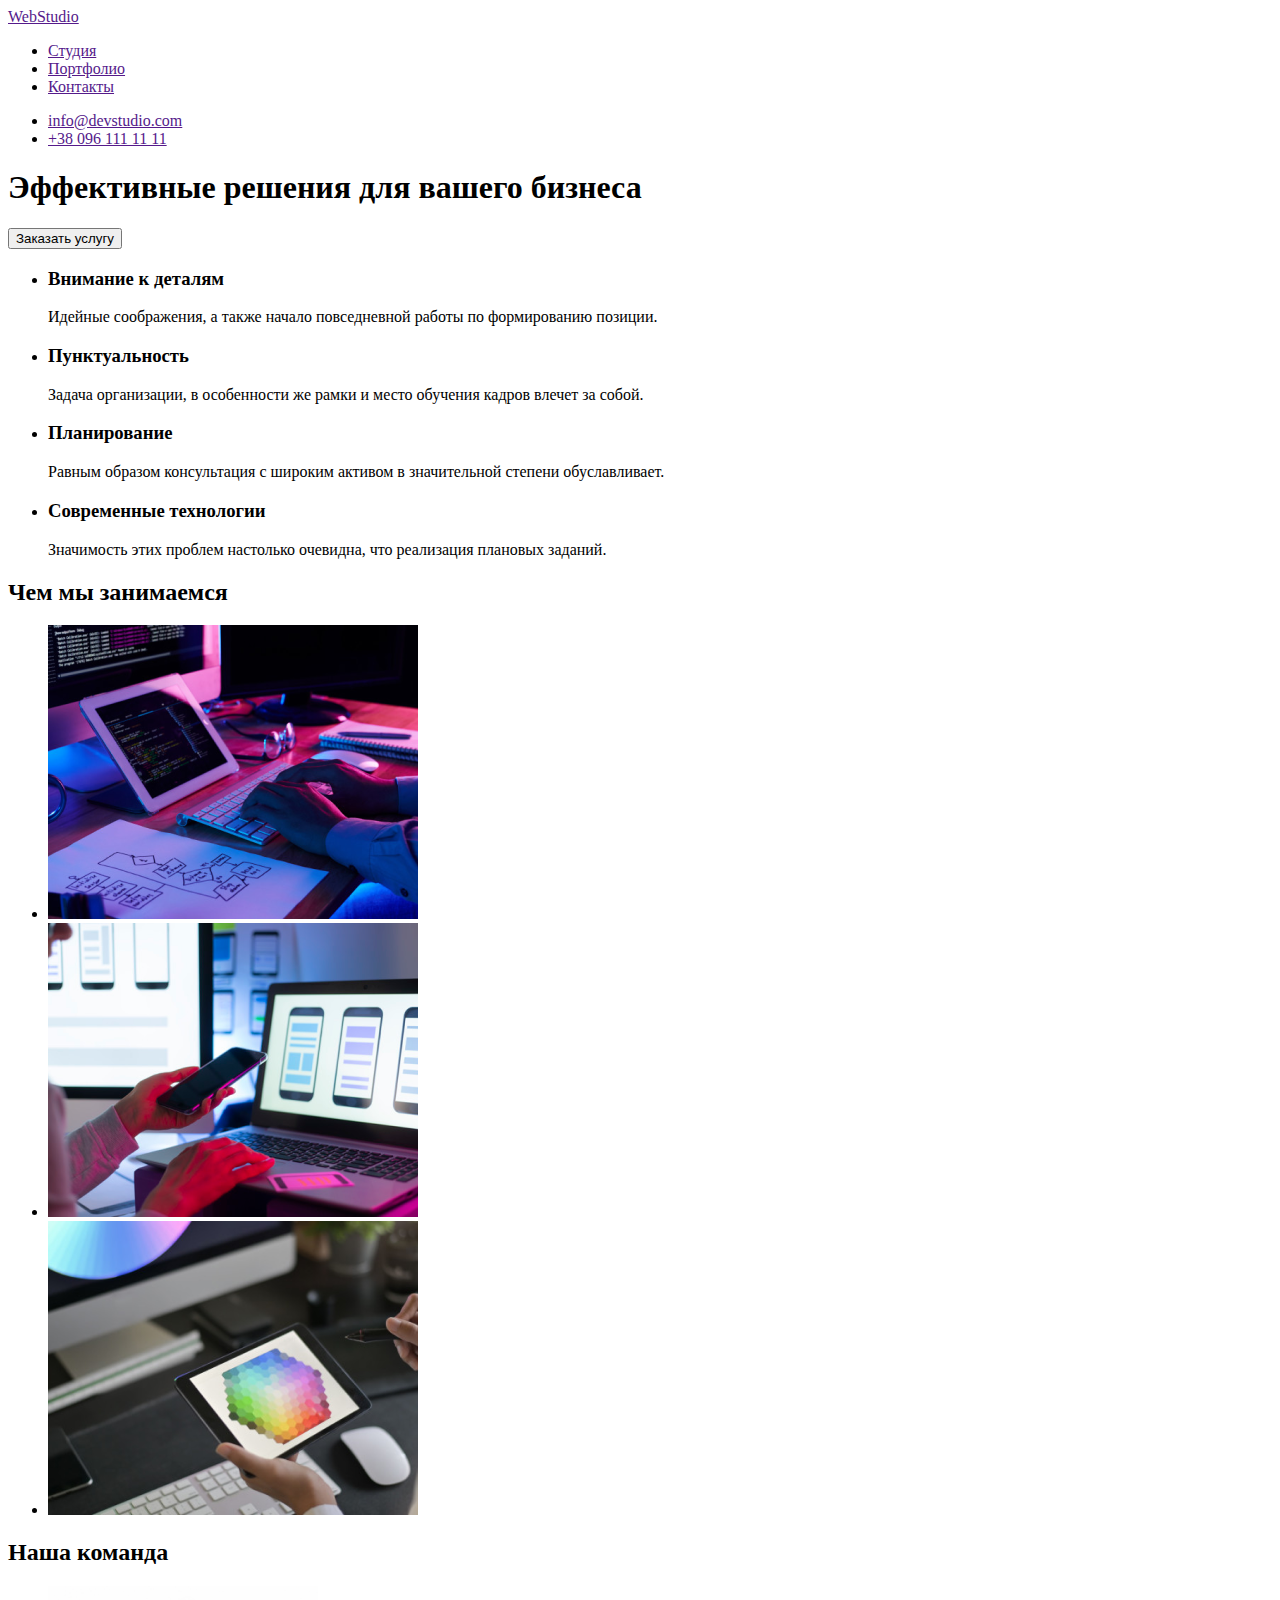
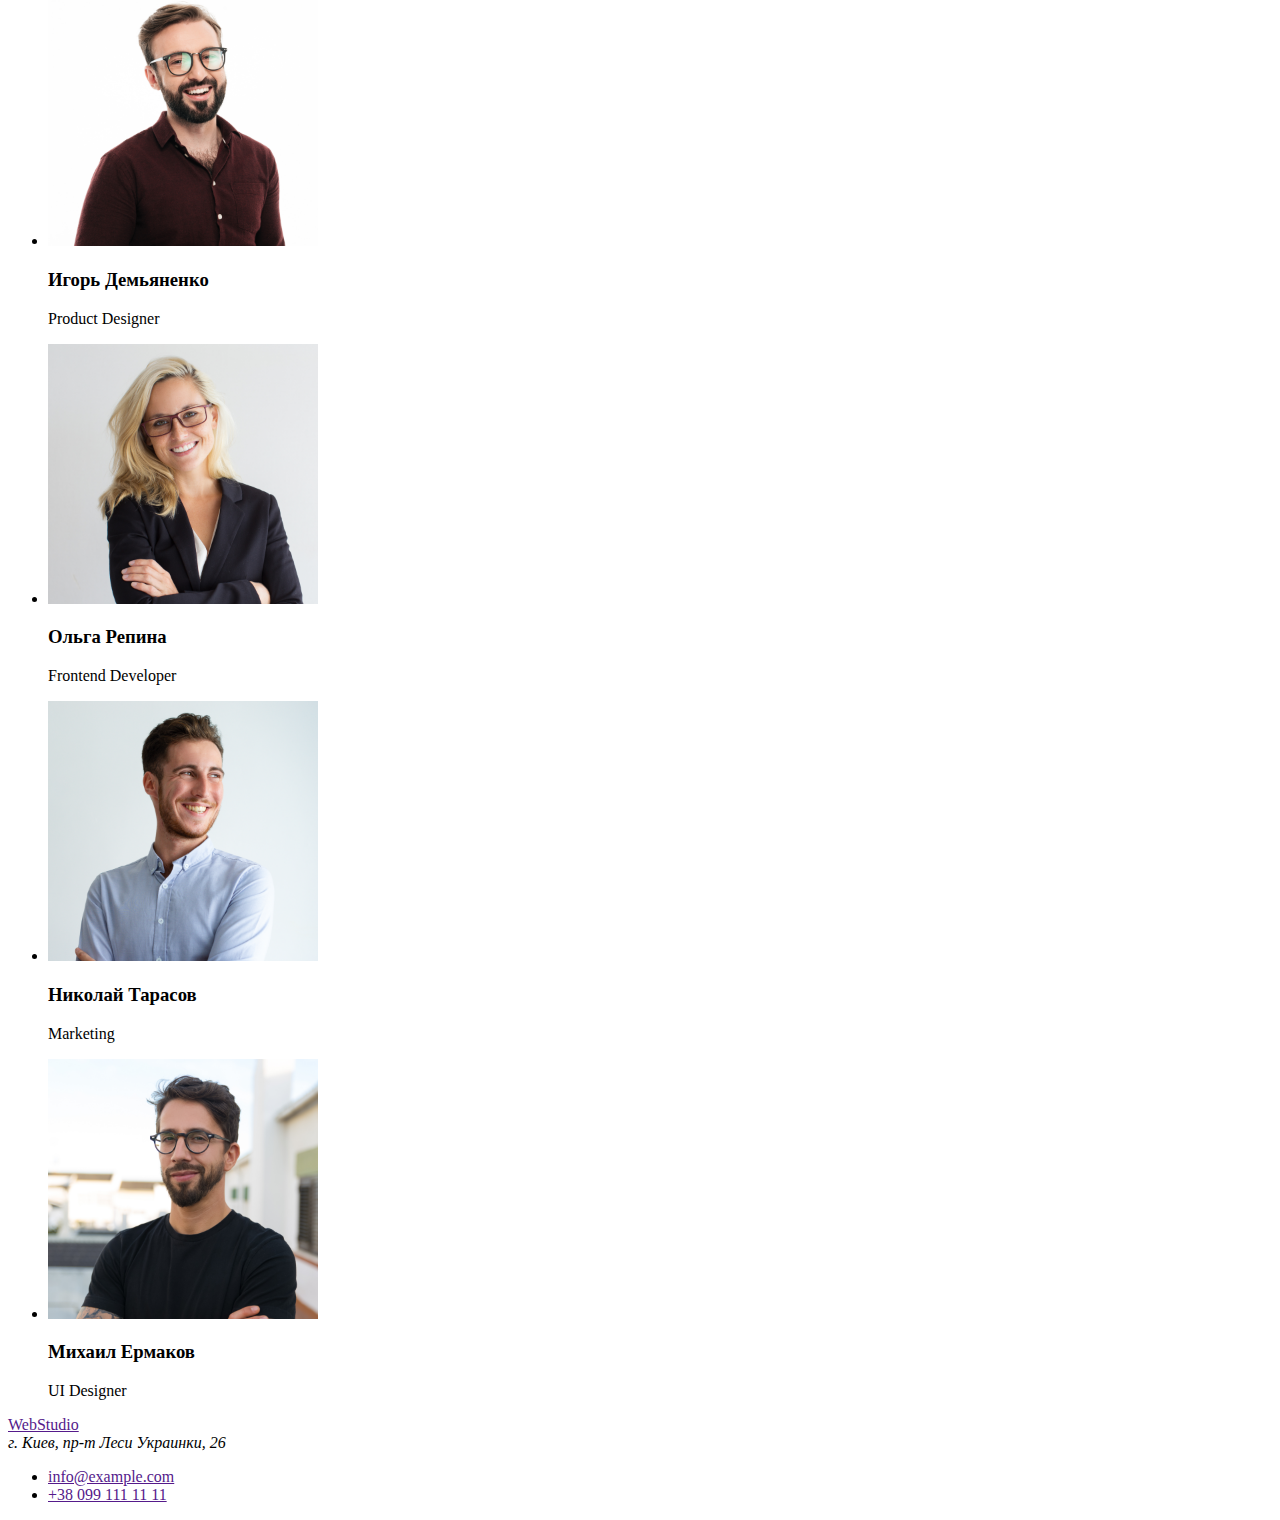
==== index.html @ 3346e570 "сохранение 4" ====
<!DOCTYPE html>
<html lang="en">
<head>
    <meta charset="UTF-8">
    <meta name="viewport" content="width=device-width, initial-scale=1.0">
    <title>Document</title>
</head>
<body>
    <!--шапка сайта-->
    <header>
        <nav>
<a href="">WebStudio</a>
<ul>
    <li>
        <a href="">Студия</a>
    </li>
    <li>
        <a href="">Портфолио</a>
    </li>
    <li>
        <a href="">Контакты</a>
    </li>
</ul>
        </nav>
<ul>
<li>
    <a href="">info@devstudio.com</a>
</li>
<li>
    <a href="">+38 096 111 11 11</a>
</li>
</ul>
    </header>
<main>
<section>
    <h1>Эффективные решения для вашего бизнеса</h1>
    <button>Заказать услугу</button>  
</section>
<section>
<ul>
    <li>
        <h3>Внимание к деталям</h3>
        <p>Идейные соображения, а также начало
            повседневной работы по формированию позиции.</p>
    </li>
    <li>
        <h3>Пунктуальность</h3>
        <p>Задача организации, в особенности же рамки и
            место обучения кадров влечет за собой.</p>
    </li>
    <li>
        <h3>Планирование</h3>
        <p>Равным образом консультация с широким активом
            в значительной степени обуславливает.</p>
    </li>
    <li>
        <h3>Современные технологии</h3>
        <p>Значимость этих проблем настолько очевидна,
            что реализация плановых заданий.</p>
    </li>
</ul>
</section>
<section>
    <h2>Чем мы занимаемся</h2>
    <ul>
        <li>
            <img src="./images/img.png" width="370" alt="">
        </li>
        <li>
            <img src="./images/img(1).png" width="370" alt="">
        </li>
        <li>
            <img src="./images/img(2).png" width="370" alt="">
        </li>
    </ul>
    <h2>Наша команда</h2>
    <ul>
        <li>
            <img src="./images/img(3).png" width="270" alt="">
            <h3>Игорь Демьяненко</h3>
            <p>Product Designer</p>
        </li>
        <li>
            <img src="/images/img(4).png" width="270" alt="">
            <h3>Ольга Репина</h3>
            <p>Frontend Developer</p>
        </li>
        <li>
            <img src="./images/img(5).png" width="270" alt="">
            <h3>Николай Тарасов</h3>
            <p>Marketing</p>
        </li>
        <li>
            <img src="./images/img(6).png" width="270" alt="">
            <h3>Михаил Ермаков</h3>
            <p>UI Designer</p>
        </li>
    </ul>
</section>
</main>
    <footer>
<a href="">WebStudio</a>

<address>г. Киев, пр-т Леси Украинки, 26</address>

<ul>
<li>
    <a href="">info@example.com</a>
</li>
<li>
    <a href="">+38 099 111 11 11</a>
</li>
</ul>

    </footer>
    
</body>
</html>
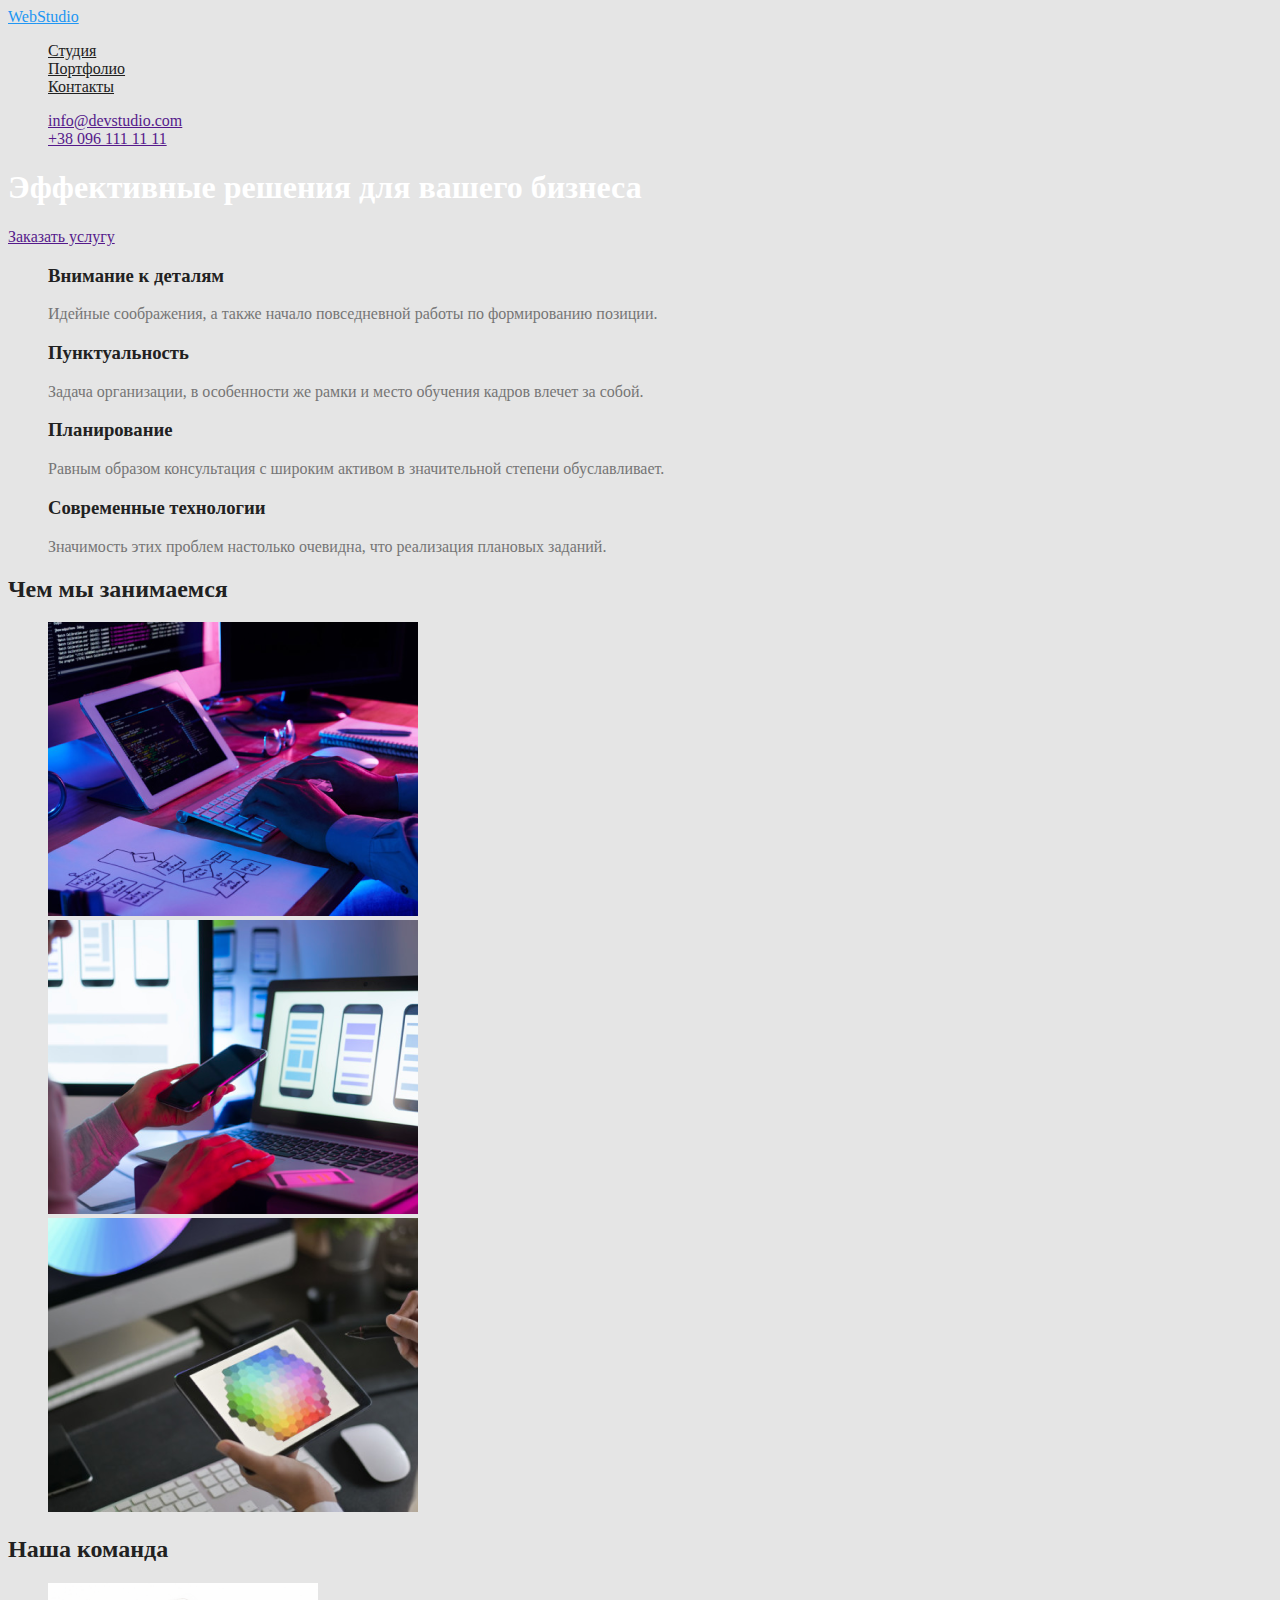
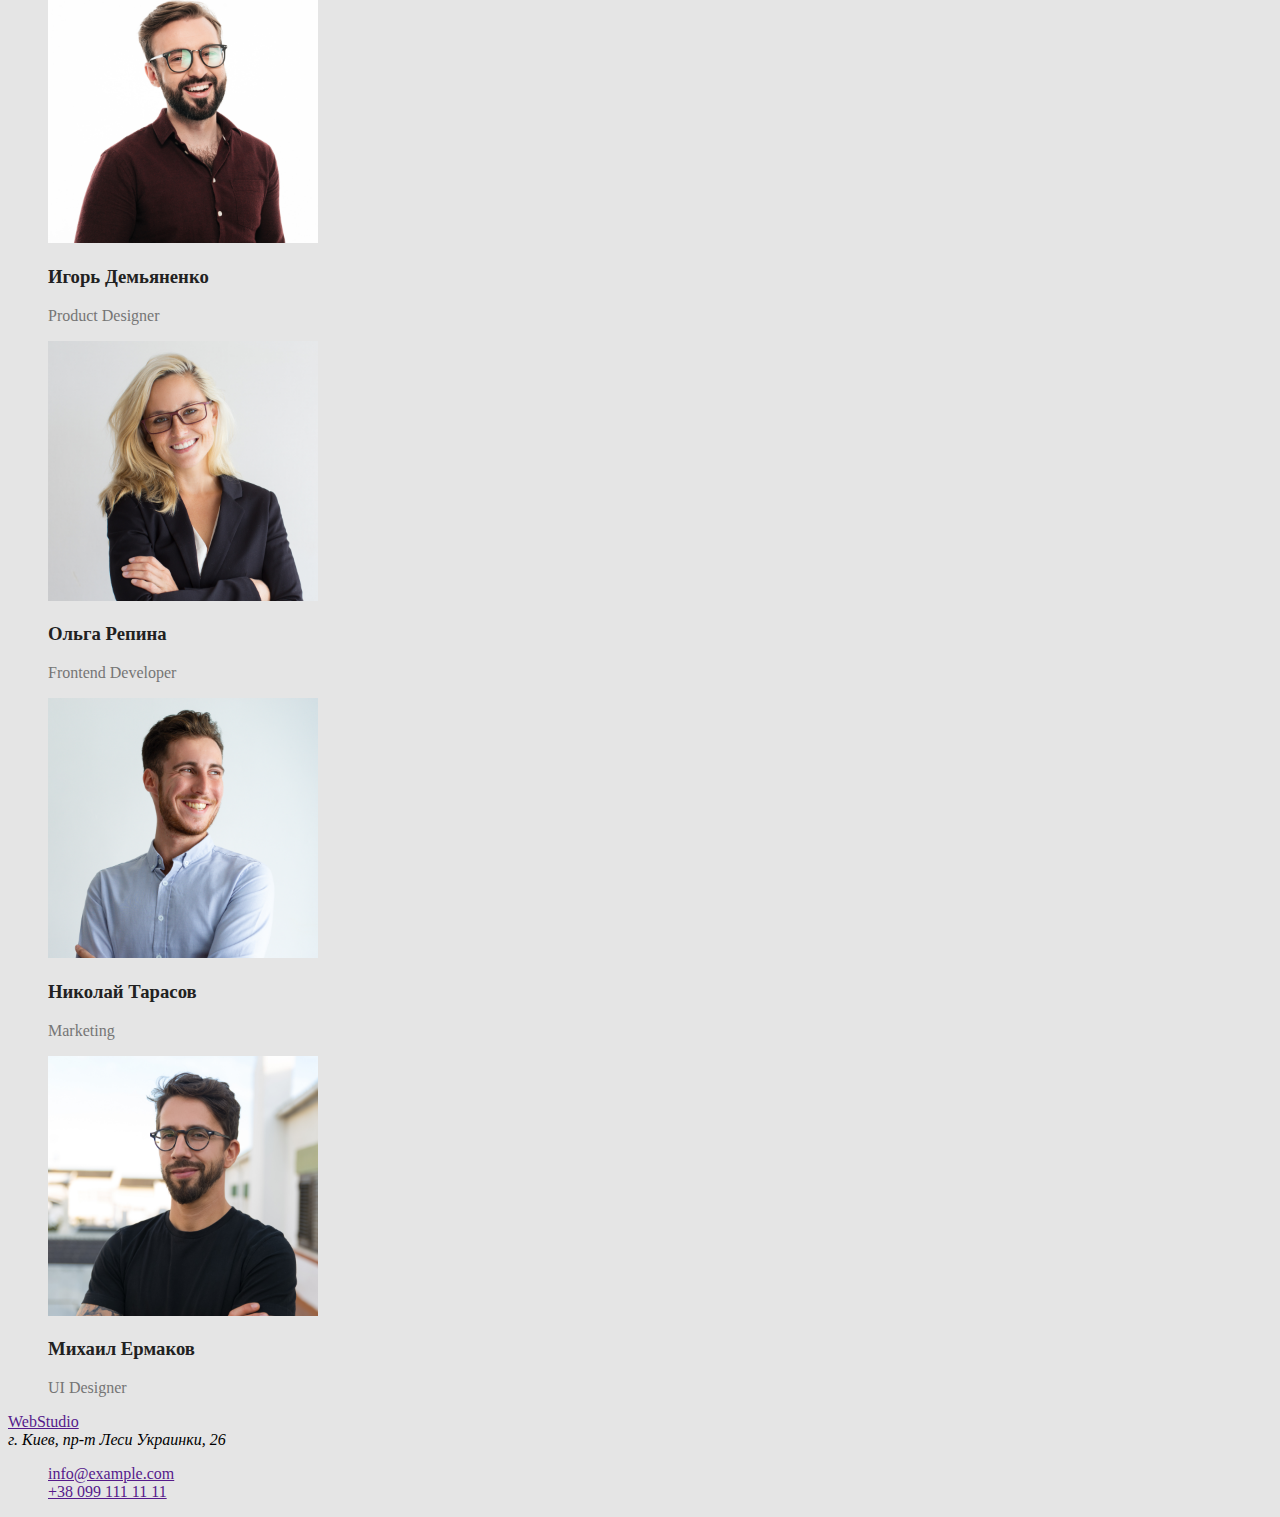
==== commit e18b8396: "сохранение 5" ====
--- a/index.html
+++ b/index.html
@@ -4,21 +4,22 @@
     <meta charset="UTF-8">
     <meta name="viewport" content="width=device-width, initial-scale=1.0">
     <title>Document</title>
+    <link rel="stylesheet" href="./style.css">
 </head>
 <body>
     <!--шапка сайта-->
     <header>
         <nav>
-<a href="">WebStudio</a>
+<a class="studio-link" href="">Web<span class="Studi cl o">Studio</span></a>
 <ul>
     <li>
-        <a href="">Студия</a>
+        <a href="" class="link">  Студия</a>
     </li>
     <li>
-        <a href="">Портфолио</a>
+        <a href="" class="link"> Портфолио</a>
     </li>
     <li>
-        <a href="">Контакты</a>
+        <a href="" class="link"> Контакты</a>
     </li>
 </ul>
         </nav>
@@ -33,35 +34,35 @@
     </header>
 <main>
 <section>
-    <h1>Эффективные решения для вашего бизнеса</h1>
-    <button>Заказать услугу</button>  
+    <h1 class="hero-title">Эффективные решения для вашего бизнеса</h1>
+    <a href="">Заказать услугу</a> 
 </section>
-<section>
+<section class="section">
 <ul>
     <li>
-        <h3>Внимание к деталям</h3>
+        <h3 class="section-title">Внимание к деталям</h3>
         <p>Идейные соображения, а также начало
             повседневной работы по формированию позиции.</p>
     </li>
     <li>
-        <h3>Пунктуальность</h3>
+        <h3 class="section-title">Пунктуальность</h3>
         <p>Задача организации, в особенности же рамки и
             место обучения кадров влечет за собой.</p>
     </li>
     <li>
-        <h3>Планирование</h3>
+        <h3 class="section-title">Планирование</h3>
         <p>Равным образом консультация с широким активом
             в значительной степени обуславливает.</p>
     </li>
     <li>
-        <h3>Современные технологии</h3>
+        <h3 class="section-title">Современные технологии</h3>
         <p>Значимость этих проблем настолько очевидна,
             что реализация плановых заданий.</p>
     </li>
 </ul>
 </section>
-<section>
-    <h2>Чем мы занимаемся</h2>
+<section class="section">
+    <h2  class="section-title">Чем мы занимаемся</h2>
     <ul>
         <li>
             <img src="./images/img.png" width="370" alt="">
@@ -73,26 +74,26 @@
             <img src="./images/img(2).png" width="370" alt="">
         </li>
     </ul>
-    <h2>Наша команда</h2>
+    <h2  class="section-title">Наша команда</h2>
     <ul>
         <li>
             <img src="./images/img(3).png" width="270" alt="">
-            <h3>Игорь Демьяненко</h3>
+            <h3 class="section-title">Игорь Демьяненко</h3>
             <p>Product Designer</p>
         </li>
         <li>
             <img src="/images/img(4).png" width="270" alt="">
-            <h3>Ольга Репина</h3>
+            <h3 class="section-title">Ольга Репина</h3>
             <p>Frontend Developer</p>
         </li>
         <li>
             <img src="./images/img(5).png" width="270" alt="">
-            <h3>Николай Тарасов</h3>
+            <h3 class="section-title">Николай Тарасов</h3>
             <p>Marketing</p>
         </li>
         <li>
             <img src="./images/img(6).png" width="270" alt="">
-            <h3>Михаил Ермаков</h3>
+            <h3 class="section-title">Михаил Ермаков</h3>
             <p>UI Designer</p>
         </li>
     </ul>
--- a/style.css
+++ b/style.css
@@ -0,0 +1,46 @@
+:root {
+  --primary-text-color:  #757575;
+  --title-text-color: #212121;
+  --accent-color: #2196f3;
+}
+
+
+
+body {
+background-color: #E5E5E5;
+
+}
+
+.studio-link {
+  color: #2196f3;
+}
+.studio-link:hover,
+.studio-link:focus {
+  color: red;
+}
+}
+.studio-link:active {
+  color: #472b7a;
+}
+.Studio:active {
+  color: #472b7a;
+}
+ul {
+  list-style-type: none;
+}
+.link {
+  color: var(--title-text-color);
+}
+.link:hover,
+.link:focus {
+  color: var(--accent-color);
+}
+.section {
+  color: var(--primary-text-color);
+}
+.section-title {
+  color: var(--title-text-color) ;
+}
+.hero-title {
+  color: #ffffff;
+}
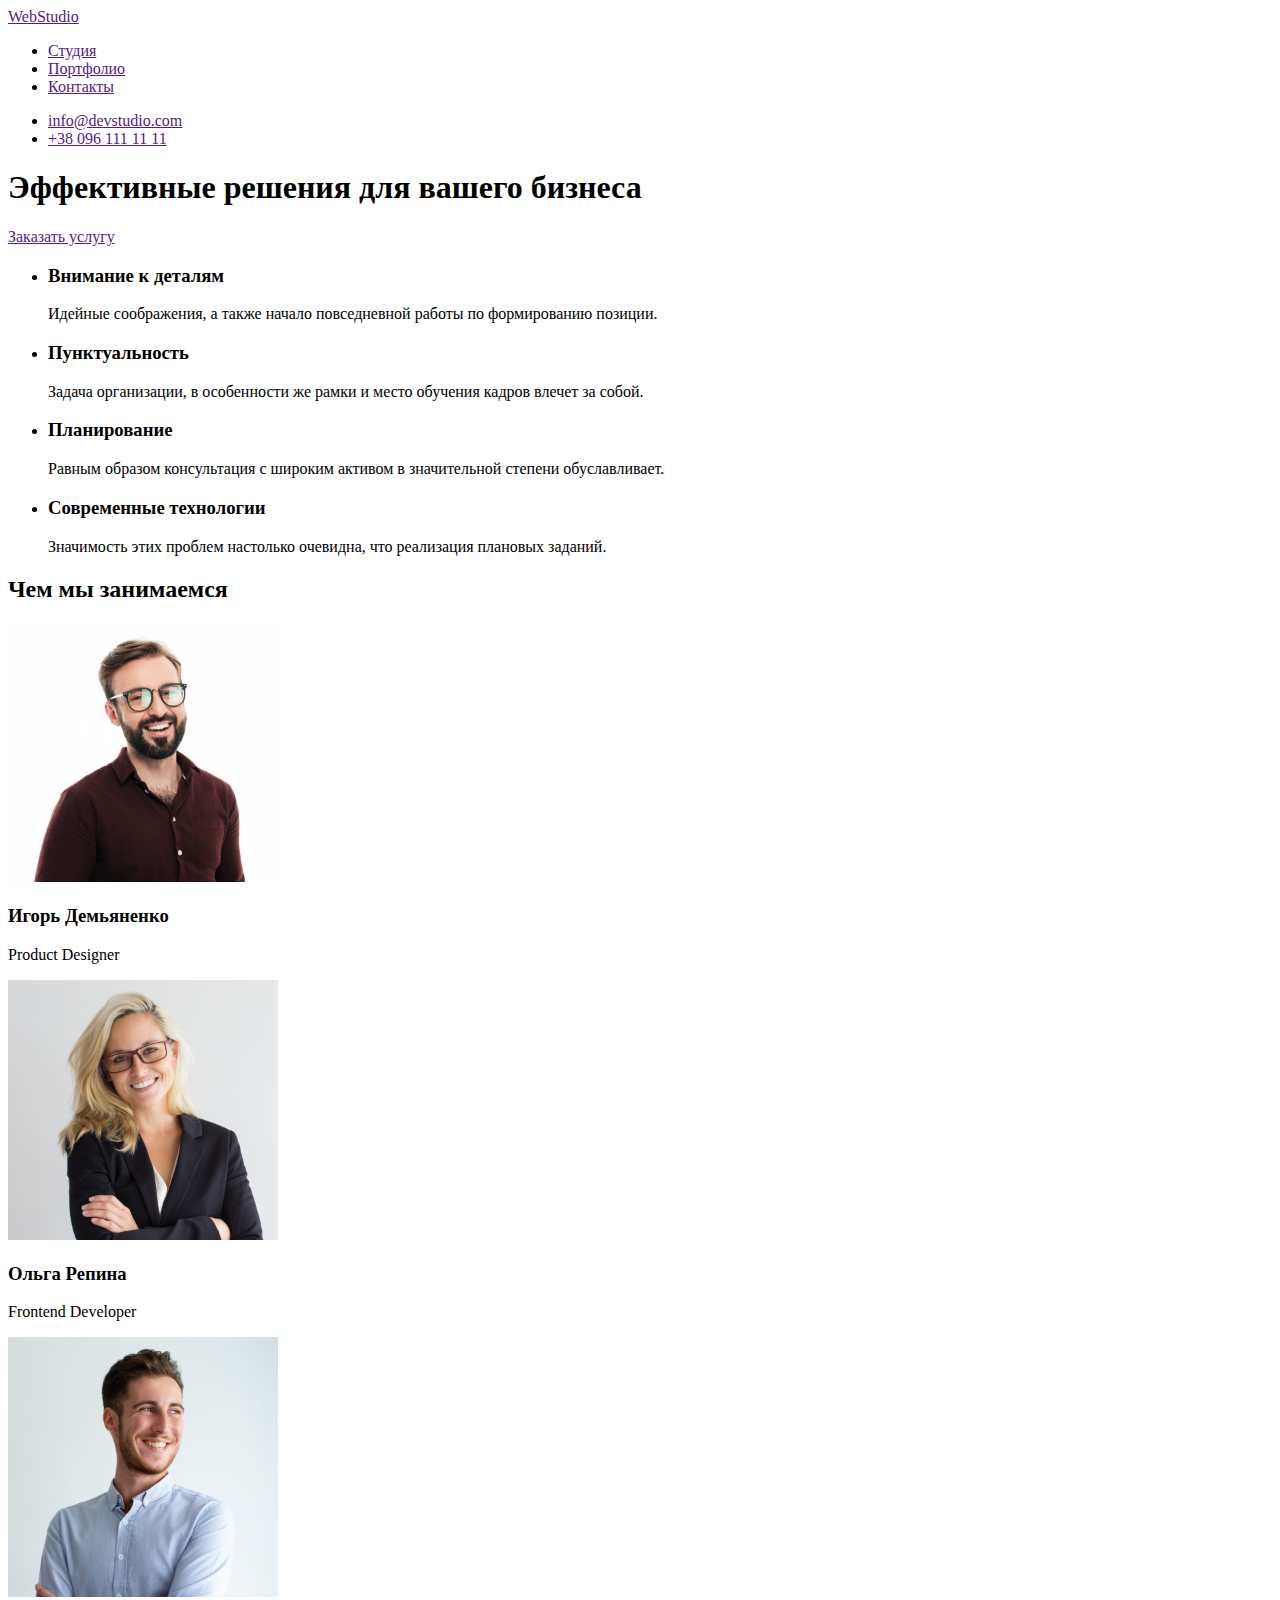
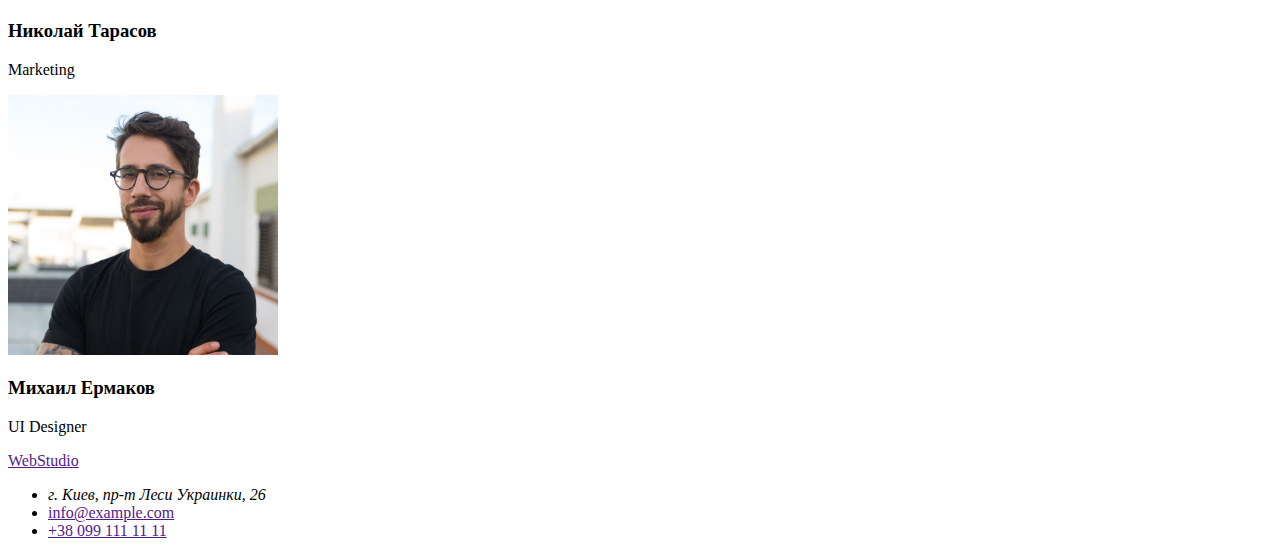
==== commit 2070b9e2: "сохранинее 6" ====
--- a/index.html
+++ b/index.html
@@ -4,116 +4,101 @@
     <meta charset="UTF-8">
     <meta name="viewport" content="width=device-width, initial-scale=1.0">
     <title>Document</title>
-    <link rel="stylesheet" href="./style.css">
 </head>
 <body>
-    <!--шапка сайта-->
-    <header>
-        <nav>
-<a class="studio-link" href="">Web<span class="Studi cl o">Studio</span></a>
-<ul>
-    <li>
-        <a href="" class="link">  Студия</a>
-    </li>
-    <li>
-        <a href="" class="link"> Портфолио</a>
-    </li>
-    <li>
-        <a href="" class="link"> Контакты</a>
-    </li>
+<!--шапка сайта-->
+<header>
+    <nav>
+        <a href="">WebStudio</a>
+        <ul>
+<li>
+    <a href="">Студия</a>
+</li>
+<li>
+    <a href="">Портфолио</a>
+</li>
+<li>
+    <a href="">Контакты</a>
+</li>
 </ul>
-        </nav>
+</nav>
 <ul>
 <li>
-    <a href="">info@devstudio.com</a>
+<a href="">info@devstudio.com</a>
 </li>
 <li>
-    <a href="">+38 096 111 11 11</a>
+<a href="">+38 096 111 11 11</a>
 </li>
-</ul>
-    </header>
-<main>
+</ul>       
+</header>
+        <section>
+            <h1>Эффективные решения для вашего бизнеса</h1>
+            <a href="">Заказать услугу</a>
+</section>
 <section>
-    <h1 class="hero-title">Эффективные решения для вашего бизнеса</h1>
-    <a href="">Заказать услугу</a> 
-</section>
-<section class="section">
-<ul>
-    <li>
-        <h3 class="section-title">Внимание к деталям</h3>
-        <p>Идейные соображения, а также начало
-            повседневной работы по формированию позиции.</p>
-    </li>
-    <li>
-        <h3 class="section-title">Пунктуальность</h3>
-        <p>Задача организации, в особенности же рамки и
-            место обучения кадров влечет за собой.</p>
-    </li>
-    <li>
-        <h3 class="section-title">Планирование</h3>
-        <p>Равным образом консультация с широким активом
-            в значительной степени обуславливает.</p>
-    </li>
-    <li>
-        <h3 class="section-title">Современные технологии</h3>
-        <p>Значимость этих проблем настолько очевидна,
-            что реализация плановых заданий.</p>
-    </li>
-</ul>
-</section>
-<section class="section">
-    <h2  class="section-title">Чем мы занимаемся</h2>
     <ul>
         <li>
-            <img src="./images/img.png" width="370" alt="">
+            <h3>Внимание к деталям</h3>
+            <p>Идейные соображения, а также начало
+                повседневной работы по формированию позиции.</p>
         </li>
         <li>
-            <img src="./images/img(1).png" width="370" alt="">
+            <h3>Пунктуальность</h3>
+            <p>Задача организации, в особенности же рамки и
+                место обучения кадров влечет за собой.</p>
         </li>
         <li>
-            <img src="./images/img(2).png" width="370" alt="">
+            <h3>Планирование</h3>
+            <p>Равным образом консультация с широким активом
+                в значительной степени обуславливает.</p>
+        </li>
+        <li>
+            <h3>Современные технологии</h3>
+            <p>Значимость этих проблем настолько очевидна,
+                что реализация плановых заданий.</p>
         </li>
     </ul>
-    <h2  class="section-title">Наша команда</h2>
-    <ul>
-        <li>
-            <img src="./images/img(3).png" width="270" alt="">
-            <h3 class="section-title">Игорь Демьяненко</h3>
-            <p>Product Designer</p>
+</section>
+<section>
+    <h2>Чем мы занимаемся</h2>
+    <li>
+        <img src="./images/img(3).png" width="270" alt="">
+        <h3>Игорь Демьяненко</h3>
+        <p>Product Designer</p>
         </li>
         <li>
             <img src="/images/img(4).png" width="270" alt="">
-            <h3 class="section-title">Ольга Репина</h3>
+            <h3>Ольга Репина</h3>
             <p>Frontend Developer</p>
-        </li>
-        <li>
-            <img src="./images/img(5).png" width="270" alt="">
-            <h3 class="section-title">Николай Тарасов</h3>
-            <p>Marketing</p>
-        </li>
-        <li>
-            <img src="./images/img(6).png" width="270" alt="">
-            <h3 class="section-title">Михаил Ермаков</h3>
-            <p>UI Designer</p>
-        </li>
-    </ul>
-</section>
-</main>
-    <footer>
-<a href="">WebStudio</a>
-
+            </li>
+            <li>
+                <img src="./images/img(5).png" width="270" alt="">
+                <h3>Николай Тарасов</h3>
+                <p>Marketing</p>
+                </li>
+                <li>
+                    <img src="./images/img(6).png" width="270" alt="">
+                    <h3>Михаил Ермаков</h3>
+                    <p>UI Designer</p>
+                    </li>
+                    </ul>
+                    </section>
+                    </main>
+                    <footer> 
+                        <a href="">WebStudio</a>
+                    
+                        <ul>
+                           <li>
 <address>г. Киев, пр-т Леси Украинки, 26</address>
-
-<ul>
-<li>
-    <a href="">info@example.com</a>
-</li>
-<li>
-    <a href="">+38 099 111 11 11</a>
-</li>
-</ul>
-
-    </footer>
+                           </li>
+                        
+                            <li>
+                                <a href="">info@example.com</a>
+                            </li>
+                            <li>
+                                <a href="">+38 099 111 11 11</a>
+                            </li>
+</footer>
     
 </body>
 </html>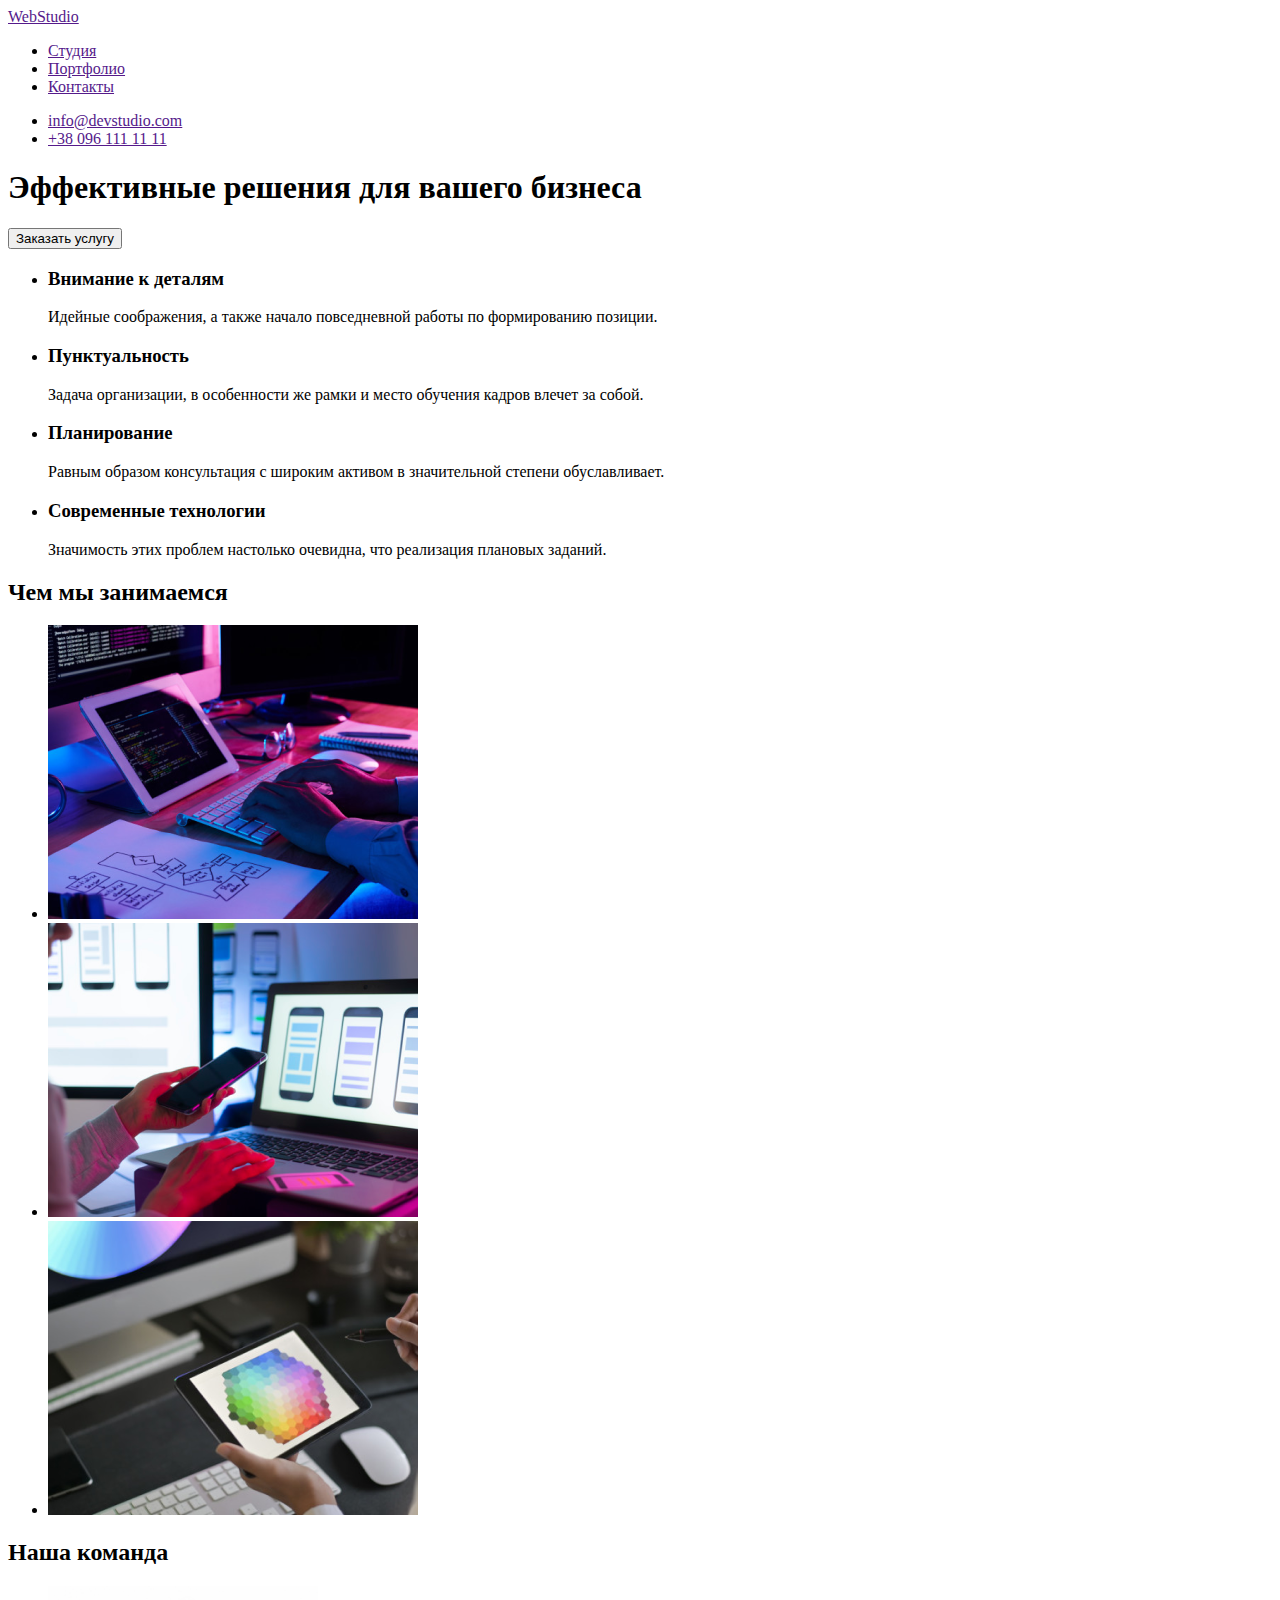
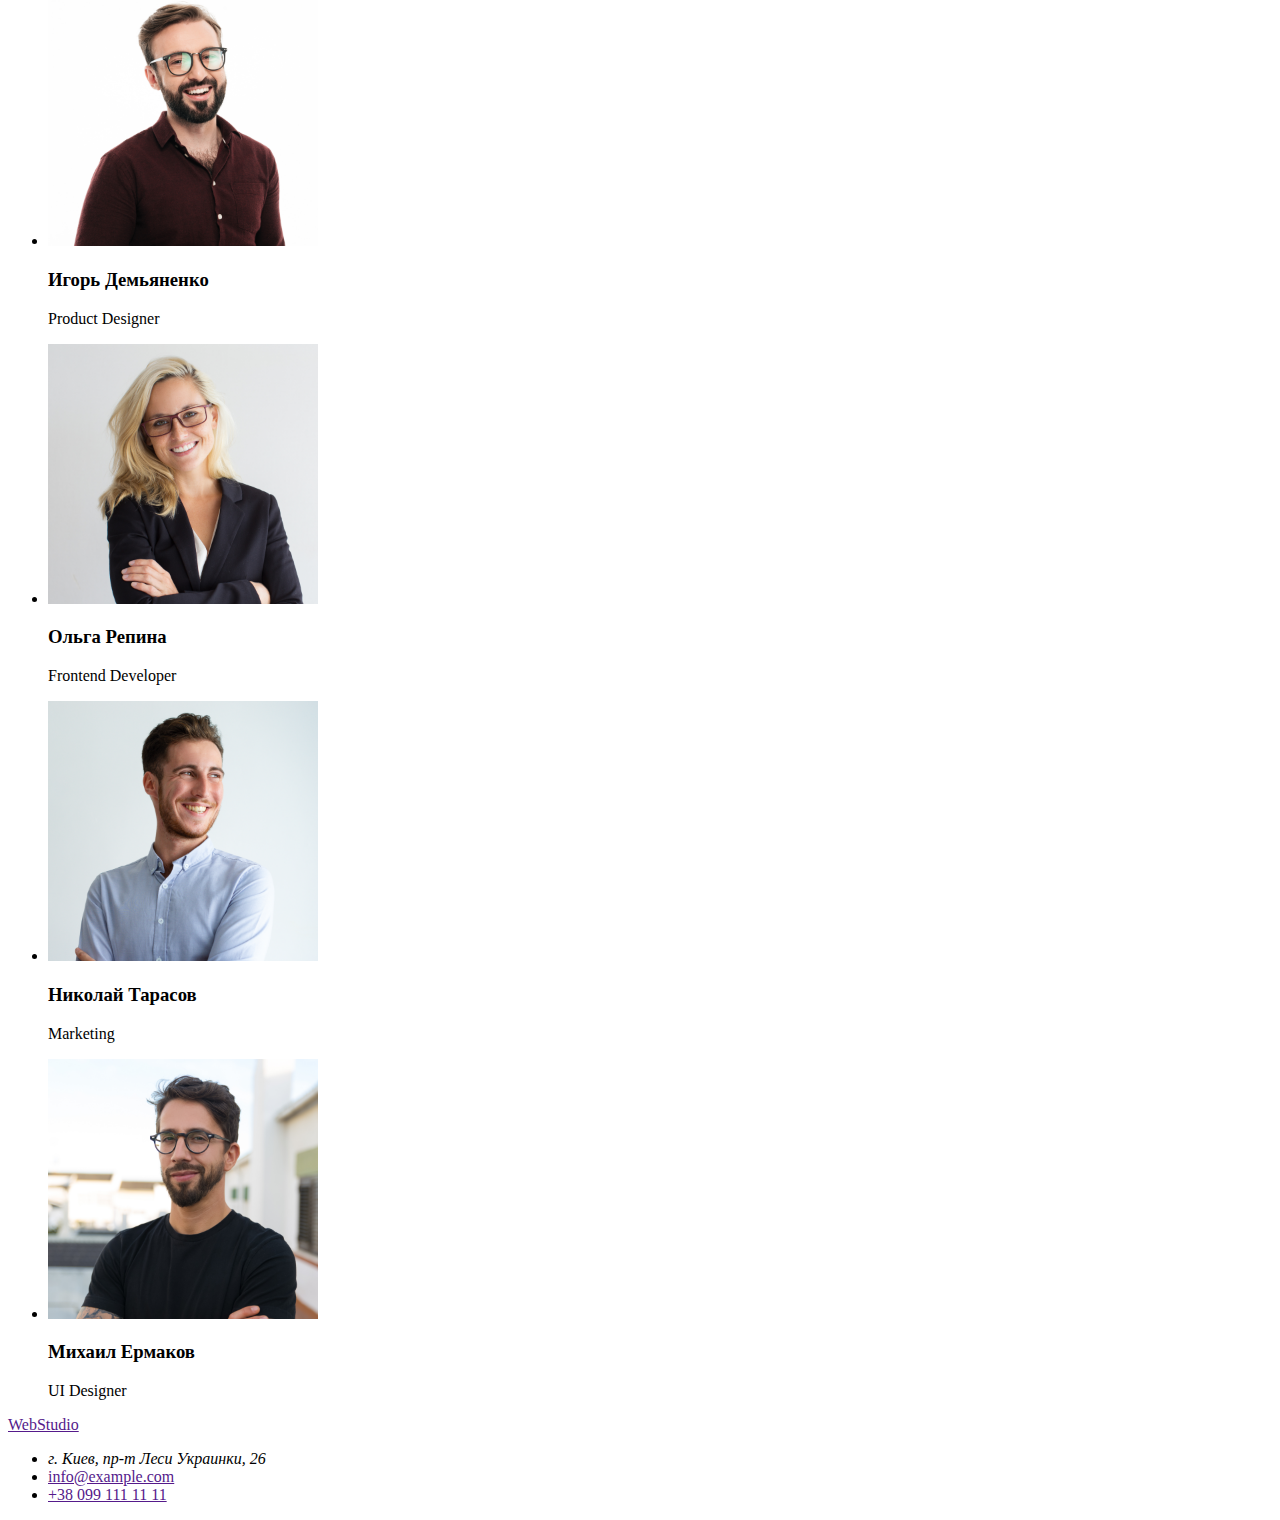
==== commit de9c4648: "сохранение6" ====
--- a/index.html
+++ b/index.html
@@ -31,9 +31,11 @@
 </li>
 </ul>       
 </header>
-        <section>
-            <h1>Эффективные решения для вашего бизнеса</h1>
-            <a href="">Заказать услугу</a>
+       <main>
+
+<section>
+    <h1>Эффективные решения для вашего бизнеса</h1>
+    <button>Заказать услугу</button>
 </section>
 <section>
     <ul>
@@ -59,31 +61,47 @@
         </li>
     </ul>
 </section>
-<section>
-    <h2>Чем мы занимаемся</h2>
+
+    <section>
+        <h2>Чем мы занимаемся</h2>
+        <ul>
+            <li>
+                <img src="./images/img.png" width="370" alt="">
+            </li>
+            <li>
+                <img src="./images/img(1).png" width="370" alt="">
+            </li>
+            <li>
+                <img src="./images/img(2).png" width="370" alt="">
+            </li>
+        </ul>
+    </section>
+        <section>
+            <h2>Наша команда</h2>
+    <ul>
     <li>
         <img src="./images/img(3).png" width="270" alt="">
         <h3>Игорь Демьяненко</h3>
         <p>Product Designer</p>
-        </li>
-        <li>
-            <img src="/images/img(4).png" width="270" alt="">
-            <h3>Ольга Репина</h3>
-            <p>Frontend Developer</p>
-            </li>
-            <li>
-                <img src="./images/img(5).png" width="270" alt="">
-                <h3>Николай Тарасов</h3>
-                <p>Marketing</p>
-                </li>
-                <li>
-                    <img src="./images/img(6).png" width="270" alt="">
-                    <h3>Михаил Ермаков</h3>
-                    <p>UI Designer</p>
-                    </li>
-                    </ul>
-                    </section>
-                    </main>
+    </li>
+    <li>
+        <img src="/images/img(4).png" width="270" alt="">
+        <h3>Ольга Репина</h3>
+        <p>Frontend Developer</p>
+    </li>
+    <li>
+        <img src="./images/img(5).png" width="270" alt="">
+        <h3>Николай Тарасов</h3>
+        <p>Marketing</p>
+    </li>
+    <li>
+        <img src="./images/img(6).png" width="270" alt="">
+        <h3>Михаил Ермаков</h3>
+        <p>UI Designer</p>
+    </li>
+    </ul>
+</section>
+</main>
                     <footer> 
                         <a href="">WebStudio</a>
                     
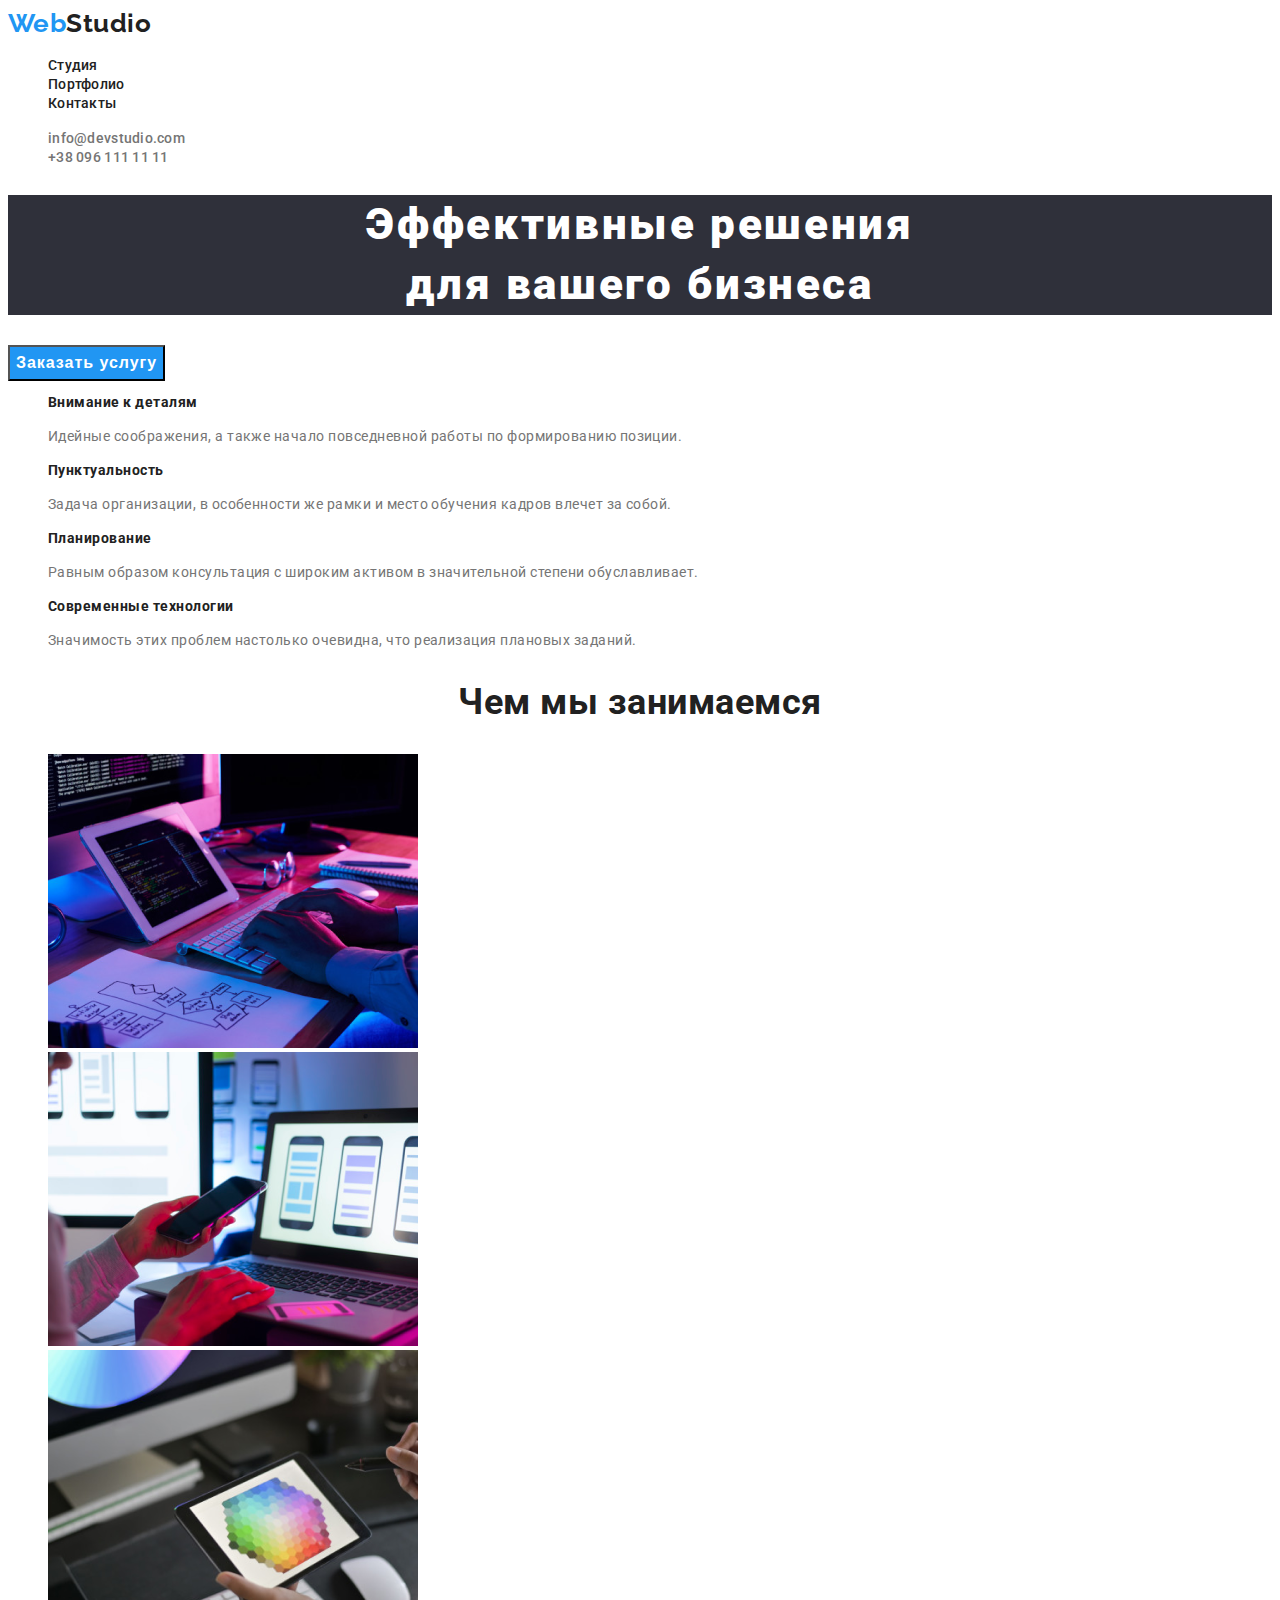
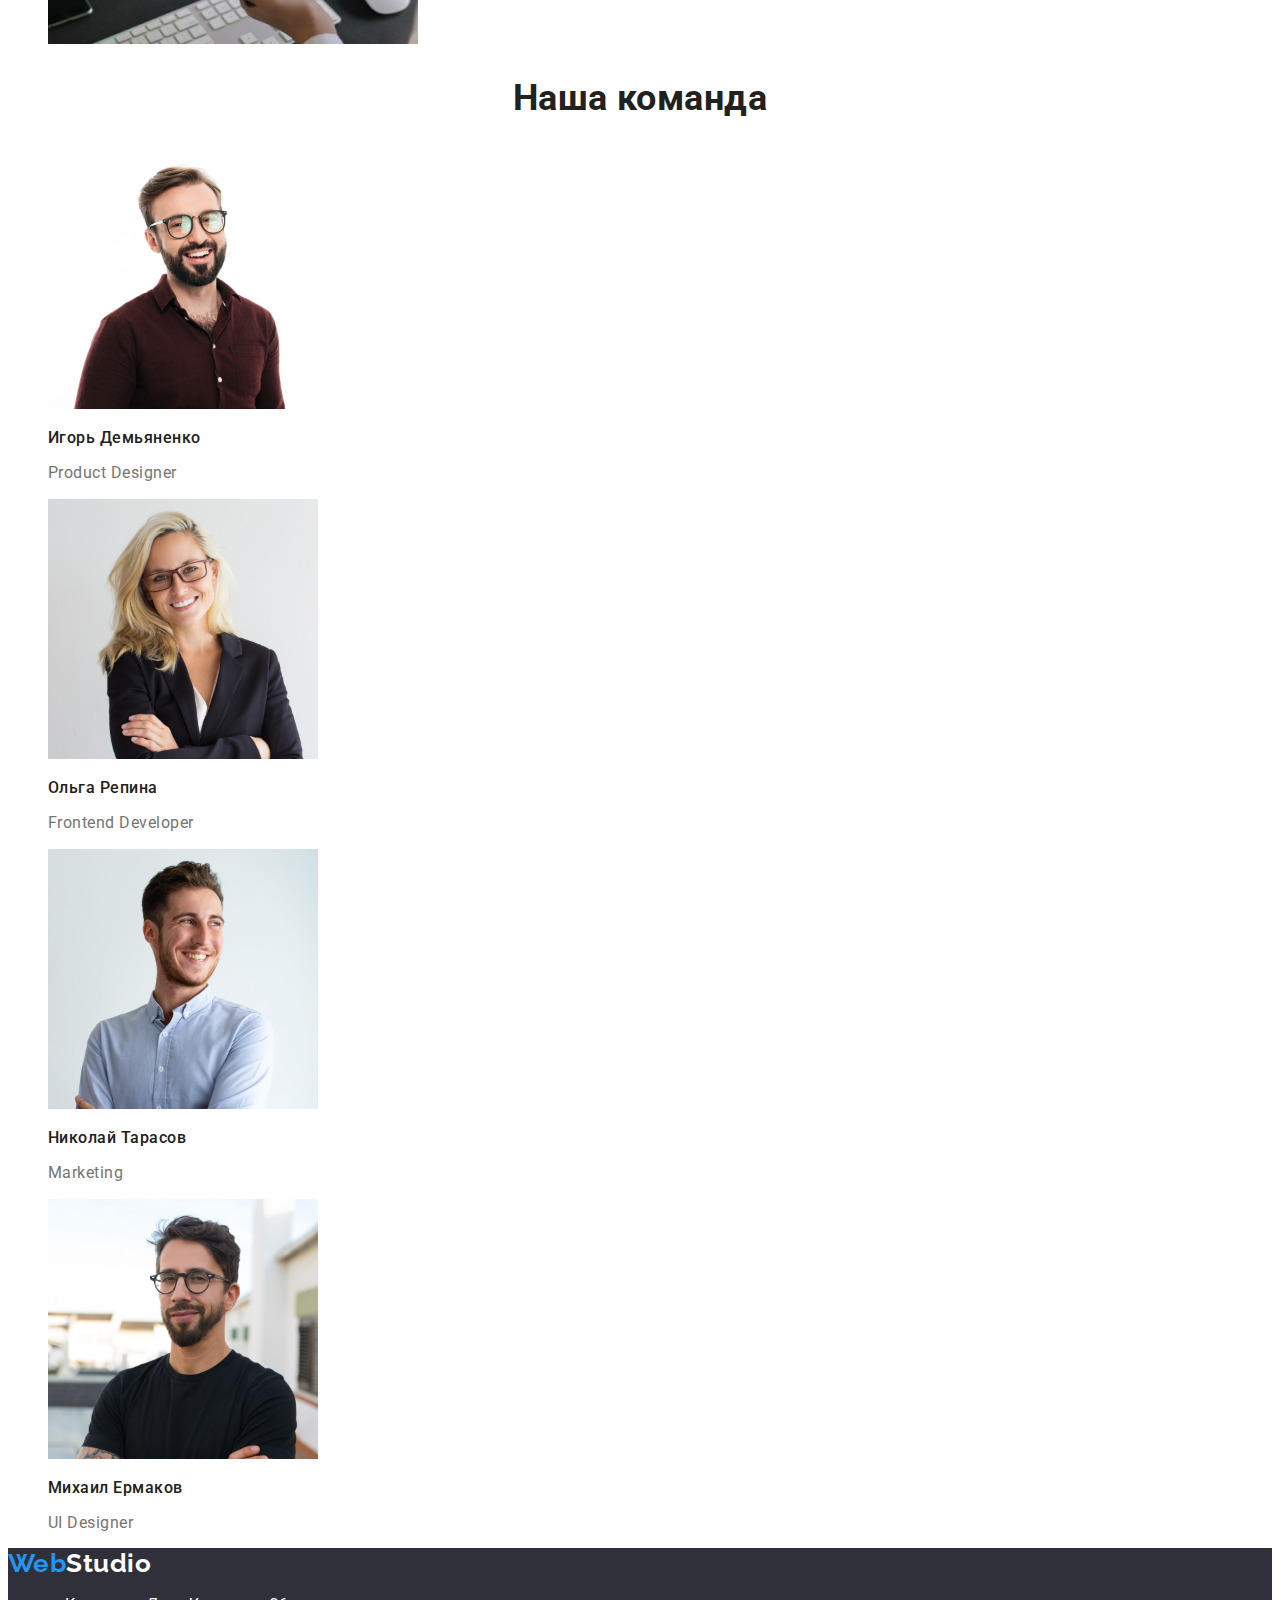
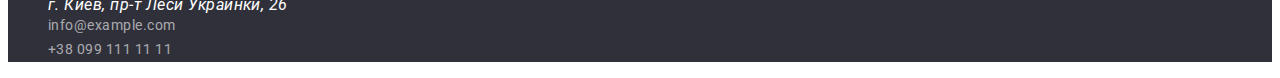
==== commit a1abf51a: "сохранение шрифтов" ====
--- a/index.html
+++ b/index.html
@@ -4,66 +4,76 @@
     <meta charset="UTF-8">
     <meta name="viewport" content="width=device-width, initial-scale=1.0">
     <title>Document</title>
+    <link rel="preconnect" href="https://fonts.gstatic.com">
+    <link rel="preconnect" href="https://fonts.gstatic.com">
+    <link rel="preconnect" href="https://fonts.gstatic.com">
+    <link rel="preconnect" href="https://fonts.gstatic.com">
+    <link
+        href="https://fonts.googleapis.com/css2?family=Raleway:ital,wght@1,700&family=Roboto:ital,wght@0,400;0,500;0,700;0,900;1,900&display=swap"
+        rel="stylesheet">
+    <link rel="preconnect" href="https://fonts.gstatic.com">
+    <link href="https://fonts.googleapis.com/css2?family=Raleway:ital,wght@1,700&display=swap" rel="stylesheet">
 </head>
+<link rel="stylesheet" href="./style.css">
 <body>
 <!--шапка сайта-->
 <header>
     <nav>
-        <a href="">WebStudio</a>
-        <ul>
-<li>
-    <a href="">Студия</a>
+        <a class="logo" href="">Web<span class="logo-2">Studio</span></a>
+        <ul class="site-nav">
+<li >
+    <a href="" class="link">Студия</a>
+</li>
+<li >
+    <a href="" class="link">Портфолио</a>
 </li>
 <li>
-    <a href="">Портфолио</a>
-</li>
-<li>
-    <a href="">Контакты</a>
+    <a href="" class="link">Контакты</a>
 </li>
 </ul>
 </nav>
-<ul>
+<ul class="site-nav2">
 <li>
-<a href="">info@devstudio.com</a>
+<a class="nav-rith" href="">info@devstudio.com</a>
 </li>
 <li>
-<a href="">+38 096 111 11 11</a>
+<a class="nav-rith" href="">+38 096 111 11 11</a>
 </li>
 </ul>       
 </header>
        <main>
 
-<section>
-    <h1>Эффективные решения для вашего бизнеса</h1>
-    <button>Заказать услугу</button>
+<section class="section">
+    <h1 class="main-title">Эффективные решения <br> для вашего бизнеса</h1>
+    <button class="button">Заказать услугу</button>
 </section>
-<section>
-    <ul>
+<section class="section">
+    <ul class="feature-list">
         <li>
-            <h3>Внимание к деталям</h3>
+            <h3 class="title">Внимание к деталям</h3>
             <p>Идейные соображения, а также начало
                 повседневной работы по формированию позиции.</p>
         </li>
         <li>
-            <h3>Пунктуальность</h3>
+            <h3 class="title">Пунктуальность</h3>
             <p>Задача организации, в особенности же рамки и
                 место обучения кадров влечет за собой.</p>
         </li>
         <li>
-            <h3>Планирование</h3>
+            <h3 class="title">Планирование</h3>
             <p>Равным образом консультация с широким активом
                 в значительной степени обуславливает.</p>
         </li>
         <li>
-            <h3>Современные технологии</h3>
+            <h3 class="title">Современные технологии</h3>
             <p>Значимость этих проблем настолько очевидна,
                 что реализация плановых заданий.</p>
         </li>
     </ul>
 </section>
 
-    <section>
-        <h2>Чем мы занимаемся</h2>
+    <section class="section">
+        <h2 class="section-title">Чем мы занимаемся</h2>
         <ul>
             <li>
                 <img src="./images/img.png" width="370" alt="">
@@ -76,45 +86,45 @@
             </li>
         </ul>
     </section>
-        <section>
-            <h2>Наша команда</h2>
+        <section class="section">
+            <h2 class="section-title">Наша команда</h2>
     <ul>
     <li>
         <img src="./images/img(3).png" width="270" alt="">
-        <h3>Игорь Демьяненко</h3>
-        <p>Product Designer</p>
+        <h3 class="name-team">Игорь Демьяненко</h3>
+        <p class="professional-name">Product Designer</p>
     </li>
     <li>
         <img src="/images/img(4).png" width="270" alt="">
-        <h3>Ольга Репина</h3>
-        <p>Frontend Developer</p>
+        <h3 class="name-team">Ольга Репина</h3>
+        <p class="professional-name">Frontend Developer</p>
     </li>
     <li>
         <img src="./images/img(5).png" width="270" alt="">
-        <h3>Николай Тарасов</h3>
-        <p>Marketing</p>
+        <h3 class="name-team">Николай Тарасов</h3>
+        <p class="professional-name">Marketing</p>
     </li>
     <li>
         <img src="./images/img(6).png" width="270" alt="">
-        <h3>Михаил Ермаков</h3>
-        <p>UI Designer</p>
+        <h3 class="name-team">Михаил Ермаков</h3>
+        <p class="professional-name">UI Designer</p>
     </li>
     </ul>
 </section>
 </main>
-                    <footer> 
-                        <a href="">WebStudio</a>
+                    <footer class="footer"> 
+                        <a class="logo" href="">Web<span class="logo-3">Studio</span></a>
                     
-                        <ul>
+                        <ul class="niz-nav">
                            <li>
-<address>г. Киев, пр-т Леси Украинки, 26</address>
+<address class="adress">г. Киев, пр-т Леси Украинки, 26</address>
                            </li>
                         
                             <li>
-                                <a href="">info@example.com</a>
+                                <a class="nav-footer" href="">info@example.com</a>
                             </li>
                             <li>
-                                <a href="">+38 099 111 11 11</a>
+                                <a class="nav-footer" href="">+38 099 111 11 11</a>
                             </li>
 </footer>
     
--- a/style.css
+++ b/style.css
@@ -0,0 +1,127 @@
+:root {
+  --primary-text-color: #757575;
+  --title-text-color: #212121;
+  --nav-color: #2196f3;
+  --white-color: #ffffff;
+  --niz-nav: rgba(255, 255, 255, 0.6);
+  --background-name: #2f303a;
+}
+
+body {
+  background: #ffffff;
+  color: var(--primary-text-color);
+  font-family: -apple-system, BlinkMacSystemFont, "Segoe UI", Roboto, Oxygen,
+    Ubuntu, Cantarell, "Open Sans", "Helvetica Neue", sans-serif;
+  letter-spacing: 0.03em;
+}
+.logo {
+  color: var(--nav-color);
+  font-family: "Raleway", sans-serif;
+  font-weight: bold;
+  font-size: 26px;
+  line-height: 1.19;
+  text-decoration: none;
+}
+ul {
+  list-style: none;
+}
+.site-nav2 .nav-rith {
+  font-weight: 500;
+  font-size: 14px;
+  line-height: 1.14;
+  letter-spacing: 0.02em;
+  text-decoration: none;
+}
+.site-nav .link {
+  color: var(--title-text-color);
+  font-weight: 500;
+  font-size: 14px;
+  line-height: 1.14;
+  letter-spacing: 0.02em;
+  text-decoration: none;
+}
+.site-nav .link:hover,
+.site-nav .link:focus {
+  color: var(--nav-color);
+}
+.section-title {
+  color: var(--title-text-color);
+  font-weight: bold;
+  font-size: 36px;
+  line-height: 1.16;
+  text-align: center;
+}
+.main-title {
+  color: var(--white-color);
+  font-weight: 900;
+  font-size: 44px;
+  line-height: 1.36;
+  text-align: center;
+  letter-spacing: 0.06em;
+  background: var(--background-name);
+}
+.feature-list .title {
+  color: var(--title-text-color);
+}
+.feature-list {
+  font-size: 14px;
+  line-height: 1.71;
+}
+
+.button {
+  background-color: var(--nav-color);
+  color: var(--white-color);
+  letter-spacing: 0.06em;
+  font-weight: bold;
+  font-size: 16px;
+  line-height: 1.9;
+}
+.nav-rith {
+  color: var(--primary-text-color);
+}
+.nav-rith:hover,
+.nav-rith:focus {
+  color: var(--nav-color);
+}
+.name-team {
+  color: var(--title-text-color);
+  font-weight: 500;
+  font-size: 16px;
+  line-height: 1.18;
+}
+.adress {
+  color: var(--white-color);
+}
+.nav-footer {
+  color: var(--niz-nav);
+  font-size: 14px;
+  line-height: 1.71;
+}
+.logo-2 {
+  color: var(--title-text-color);
+}
+.logo .logo-2:hover,
+.logo .logo-2:focus,
+.logo .logo-3:hover,
+.logo .logo-3:focus {
+  color: rgb(204, 51, 24);
+}
+.title {
+  font-size: 14px;
+  line-height: 1.14;
+}
+.professional-name {
+  font-size: 16px;
+  line-height: 1.18;
+}
+.footer {
+  background: var(--background-name);
+}
+.logo-3 {
+  color: var(--white-color);
+}
+.niz-nav .nav-footer {
+  font-size: 14px;
+  line-height: 1.71;
+  text-decoration: none;
+}
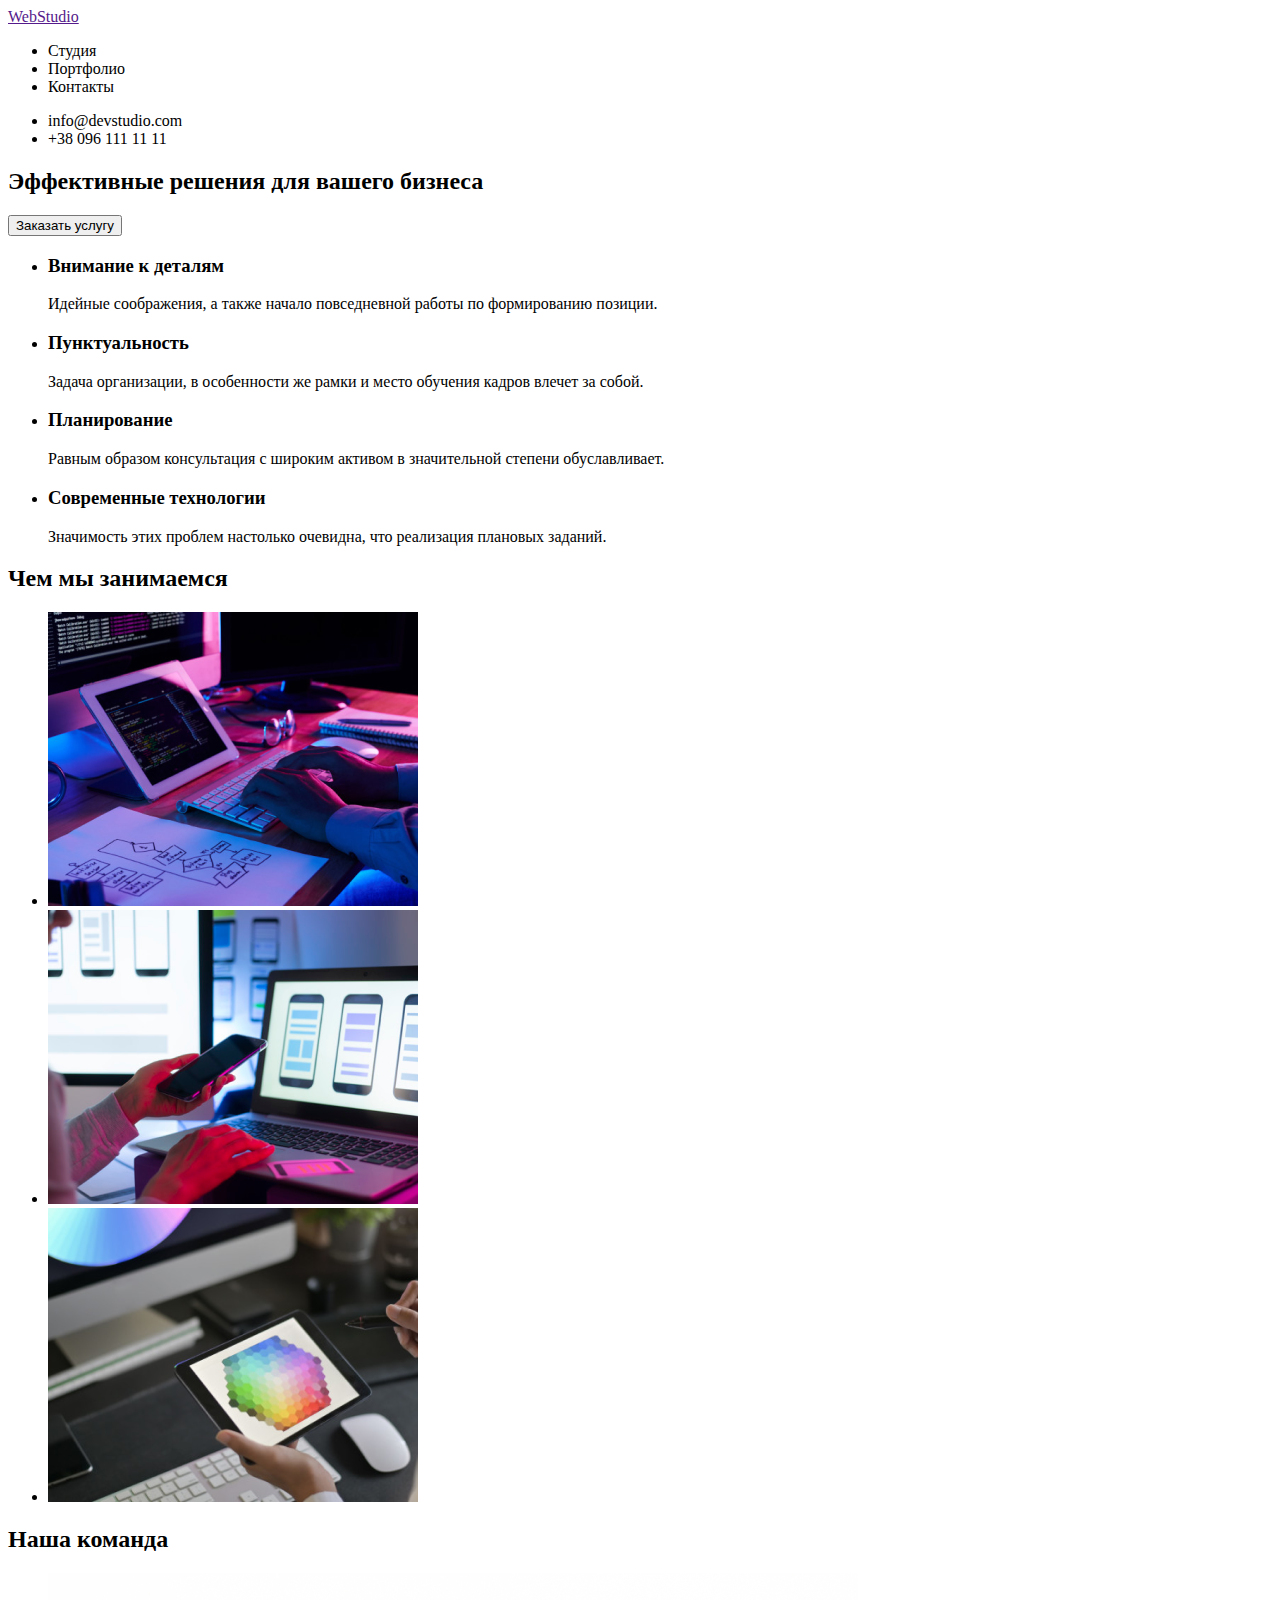
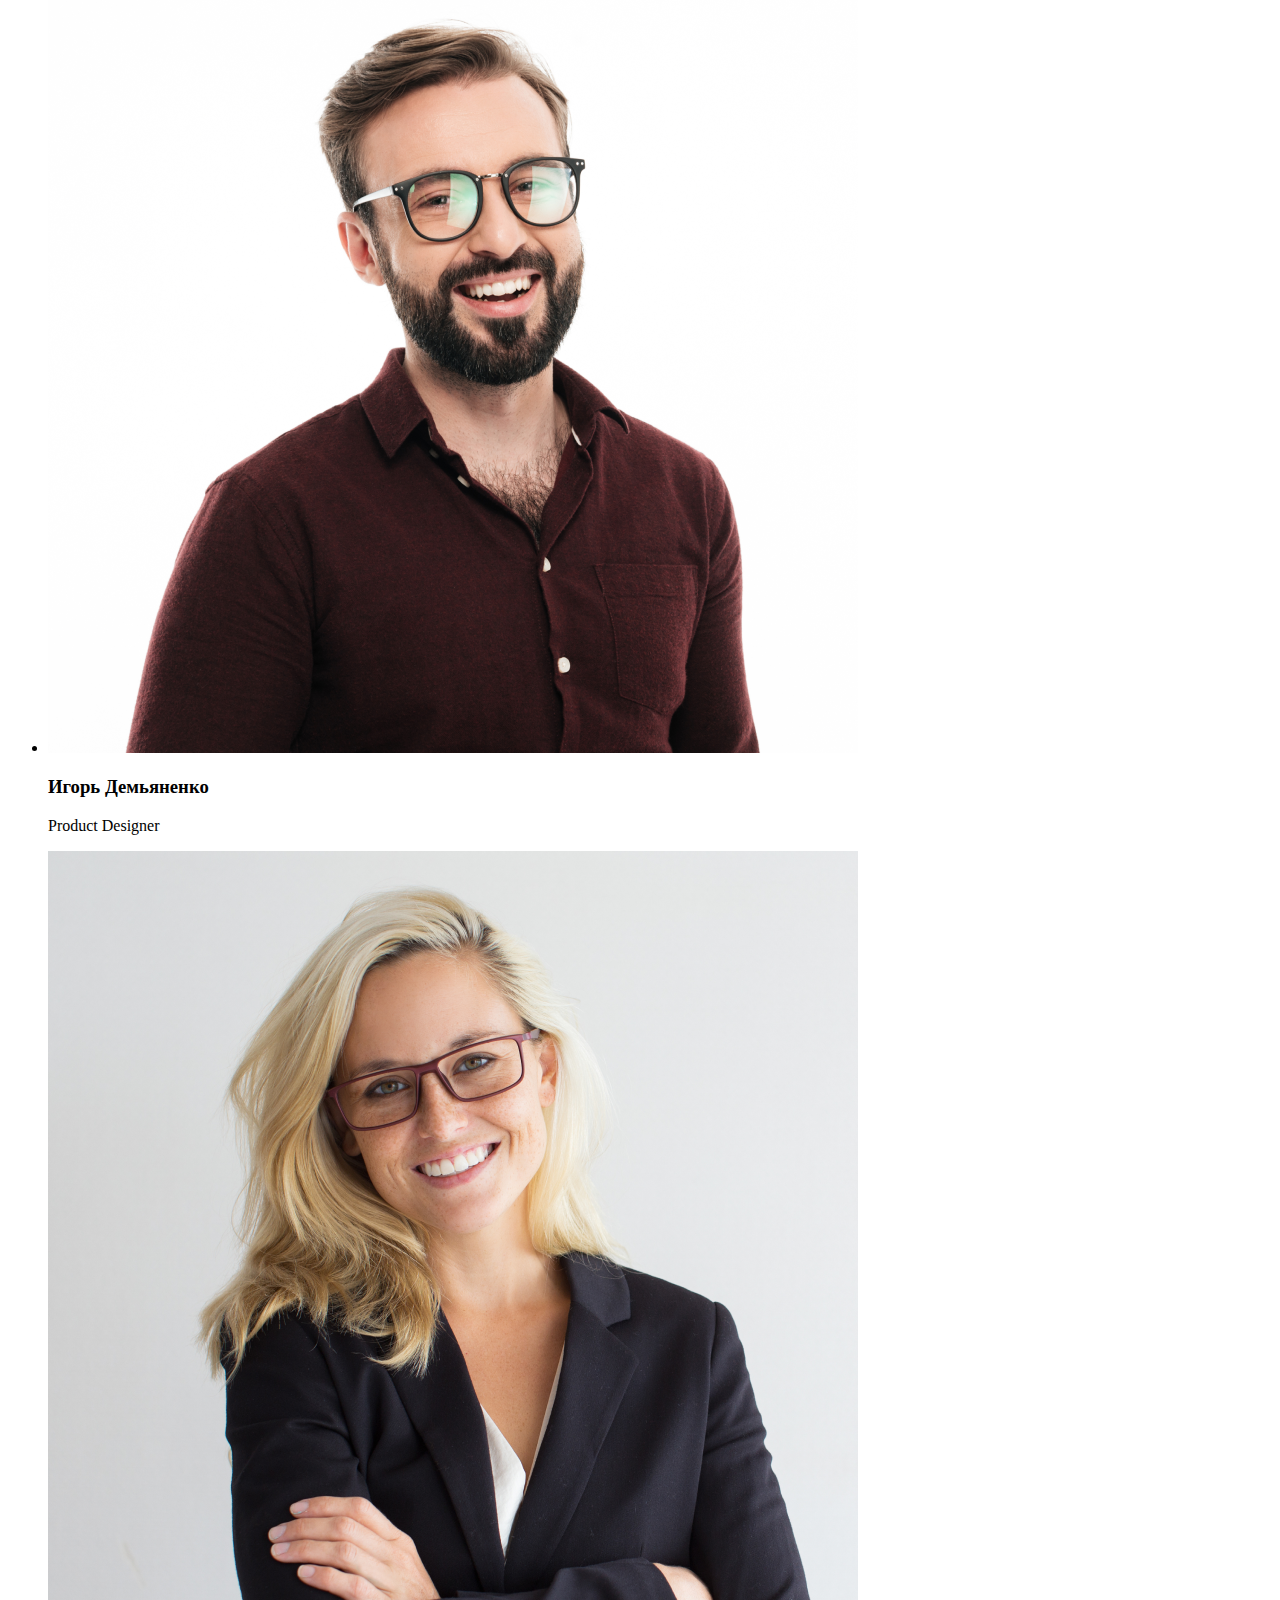
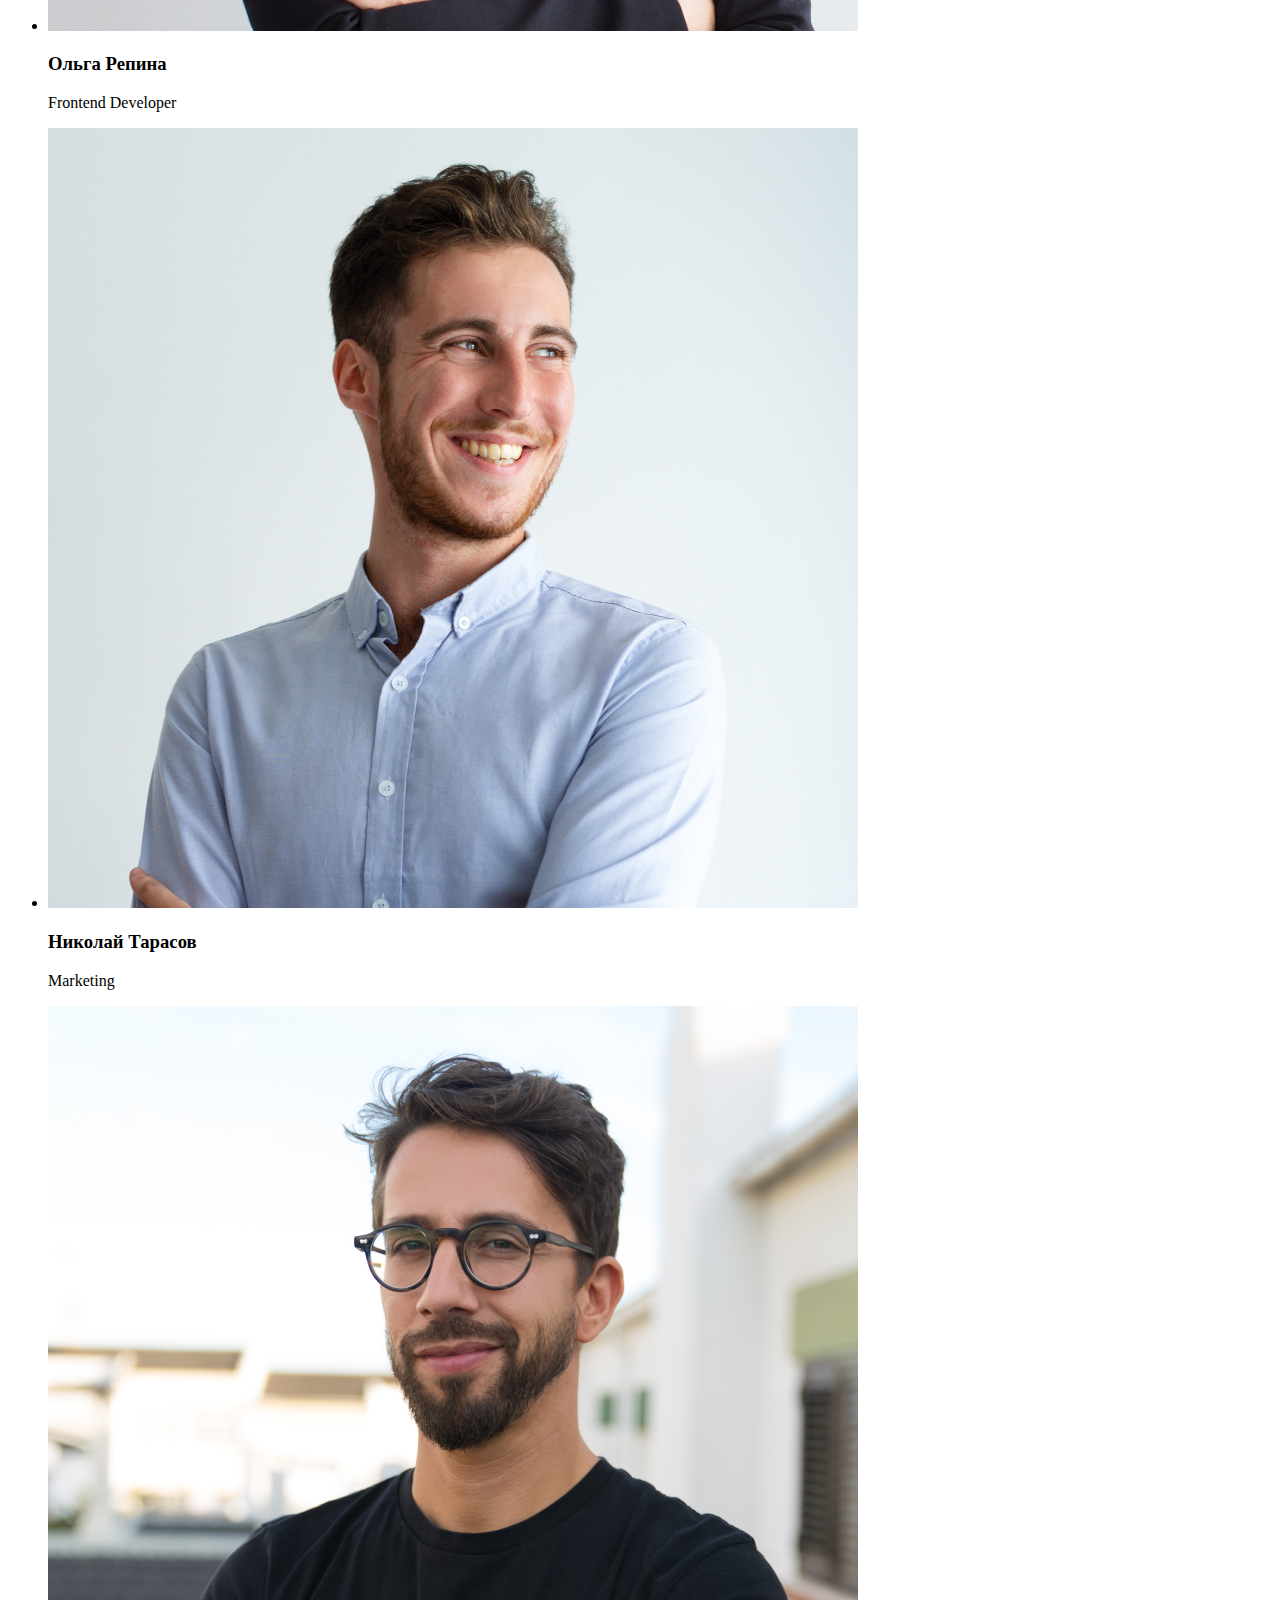
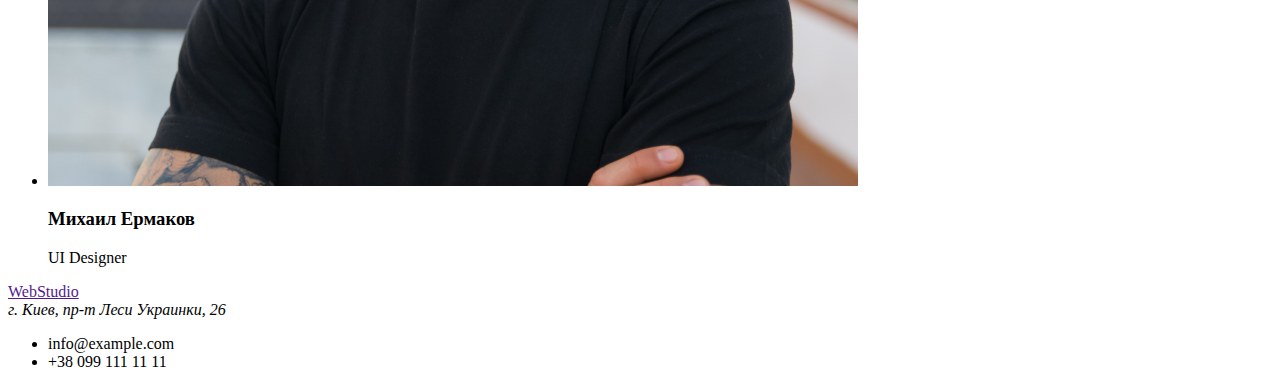
==== commit 2688627b: "1 попытка сдать 1 дз" ====
--- a/index.html
+++ b/index.html
@@ -1,132 +1,105 @@
 <!DOCTYPE html>
 <html lang="en">
-<head>
-    <meta charset="UTF-8">
-    <meta name="viewport" content="width=device-width, initial-scale=1.0">
+  <head>
+    <meta charset="UTF-8" />
+    <meta name="viewport" content="width=device-width, initial-scale=1.0" />
     <title>Document</title>
-    <link rel="preconnect" href="https://fonts.gstatic.com">
-    <link rel="preconnect" href="https://fonts.gstatic.com">
-    <link rel="preconnect" href="https://fonts.gstatic.com">
-    <link rel="preconnect" href="https://fonts.gstatic.com">
-    <link
-        href="https://fonts.googleapis.com/css2?family=Raleway:ital,wght@1,700&family=Roboto:ital,wght@0,400;0,500;0,700;0,900;1,900&display=swap"
-        rel="stylesheet">
-    <link rel="preconnect" href="https://fonts.gstatic.com">
-    <link href="https://fonts.googleapis.com/css2?family=Raleway:ital,wght@1,700&display=swap" rel="stylesheet">
-</head>
-<link rel="stylesheet" href="./style.css">
-<body>
-<!--шапка сайта-->
-<header>
-    <nav>
-        <a class="logo" href="">Web<span class="logo-2">Studio</span></a>
-        <ul class="site-nav">
-<li >
-    <a href="" class="link">Студия</a>
-</li>
-<li >
-    <a href="" class="link">Портфолио</a>
-</li>
-<li>
-    <a href="" class="link">Контакты</a>
-</li>
-</ul>
-</nav>
-<ul class="site-nav2">
-<li>
-<a class="nav-rith" href="">info@devstudio.com</a>
-</li>
-<li>
-<a class="nav-rith" href="">+38 096 111 11 11</a>
-</li>
-</ul>       
-</header>
-       <main>
-
-<section class="section">
-    <h1 class="main-title">Эффективные решения <br> для вашего бизнеса</h1>
-    <button class="button">Заказать услугу</button>
-</section>
-<section class="section">
-    <ul class="feature-list">
+  </head>
+  <body>
+    <header>
+      <a href="">WebStudio</a>
+      <ul>
+        <li>Студия</li>
+        <li>Портфолио</li>
+        <li>Контакты</li>
+      </ul>
+      <ul>
+        <li>info@devstudio.com</li>
+        <li>+38 096 111 11 11</li>
+      </ul>
+    </header>
+    <section>
+      <h2>Эффективные решения для вашего бизнеса</h2>
+      <button>Заказать услугу</button>
+    </section>
+    <section>
+      <ul>
         <li>
-            <h3 class="title">Внимание к деталям</h3>
-            <p>Идейные соображения, а также начало
-                повседневной работы по формированию позиции.</p>
+          <h3>Внимание к деталям</h3>
+          <p>
+            Идейные соображения, а также начало повседневной работы по
+            формированию позиции.
+          </p>
         </li>
         <li>
-            <h3 class="title">Пунктуальность</h3>
-            <p>Задача организации, в особенности же рамки и
-                место обучения кадров влечет за собой.</p>
+          <h3>Пунктуальность</h3>
+          <p>
+            Задача организации, в особенности же рамки и место обучения кадров
+            влечет за собой.
+          </p>
         </li>
         <li>
-            <h3 class="title">Планирование</h3>
-            <p>Равным образом консультация с широким активом
-                в значительной степени обуславливает.</p>
+          <h3>Планирование</h3>
+          <p>
+            Равным образом консультация с широким активом в значительной степени
+            обуславливает.
+          </p>
         </li>
         <li>
-            <h3 class="title">Современные технологии</h3>
-            <p>Значимость этих проблем настолько очевидна,
-                что реализация плановых заданий.</p>
+          <h3>Современные технологии</h3>
+          <p>
+            Значимость этих проблем настолько очевидна, что реализация плановых
+            заданий.
+          </p>
         </li>
-    </ul>
-</section>
-
-    <section class="section">
-        <h2 class="section-title">Чем мы занимаемся</h2>
-        <ul>
-            <li>
-                <img src="./images/img.png" width="370" alt="">
-            </li>
-            <li>
-                <img src="./images/img(1).png" width="370" alt="">
-            </li>
-            <li>
-                <img src="./images/img(2).png" width="370" alt="">
-            </li>
-        </ul>
+      </ul>
     </section>
-        <section class="section">
-            <h2 class="section-title">Наша команда</h2>
-    <ul>
-    <li>
-        <img src="./images/img(3).png" width="270" alt="">
-        <h3 class="name-team">Игорь Демьяненко</h3>
-        <p class="professional-name">Product Designer</p>
-    </li>
-    <li>
-        <img src="/images/img(4).png" width="270" alt="">
-        <h3 class="name-team">Ольга Репина</h3>
-        <p class="professional-name">Frontend Developer</p>
-    </li>
-    <li>
-        <img src="./images/img(5).png" width="270" alt="">
-        <h3 class="name-team">Николай Тарасов</h3>
-        <p class="professional-name">Marketing</p>
-    </li>
-    <li>
-        <img src="./images/img(6).png" width="270" alt="">
-        <h3 class="name-team">Михаил Ермаков</h3>
-        <p class="professional-name">UI Designer</p>
-    </li>
-    </ul>
-</section>
-</main>
-                    <footer class="footer"> 
-                        <a class="logo" href="">Web<span class="logo-3">Studio</span></a>
-                    
-                        <ul class="niz-nav">
-                           <li>
-<address class="adress">г. Киев, пр-т Леси Украинки, 26</address>
-                           </li>
-                        
-                            <li>
-                                <a class="nav-footer" href="">info@example.com</a>
-                            </li>
-                            <li>
-                                <a class="nav-footer" href="">+38 099 111 11 11</a>
-                            </li>
-</footer>
-    
-</body>
-</html>+    <section>
+      <h2>Чем мы занимаемся</h2>
+      <ul>
+        <li>
+          <img src="./images/img.png" alt="" />
+        </li>
+        <li>
+          <img src="./images/img(1).png" alt="" />
+        </li>
+        <li>
+          <img src="./images/img(2).png" alt="" />
+        </li>
+      </ul>
+    </section>
+    <section>
+      <h2>Наша команда</h2>
+      <ul>
+        <li>
+          <img src="./images/img(3).png" alt="" />
+          <h3>Игорь Демьяненко</h3>
+          <p>Product Designer</p>
+        </li>
+        <li>
+          <img src="./images/img(4).png" alt="" />
+          <h3>Ольга Репина</h3>
+          <p>Frontend Developer</p>
+        </li>
+        <li>
+          <img src="./images/img(5).png" alt="" />
+          <h3>Николай Тарасов</h3>
+          <p>Marketing</p>
+        </li>
+        <li>
+          <img src="./images/img(6).png" alt="" />
+          <h3>Михаил Ермаков</h3>
+          <p>UI Designer</p>
+        </li>
+      </ul>
+    </section>
+    <footer>
+      <a href="">WebStudio</a>
+      <address>г. Киев, пр-т Леси Украинки, 26</address>
+      <ul>
+        <li>info@example.com</li>
+        <li>+38 099 111 11 11</li>
+      </ul>
+    </footer>
+  </body>
+</html>
